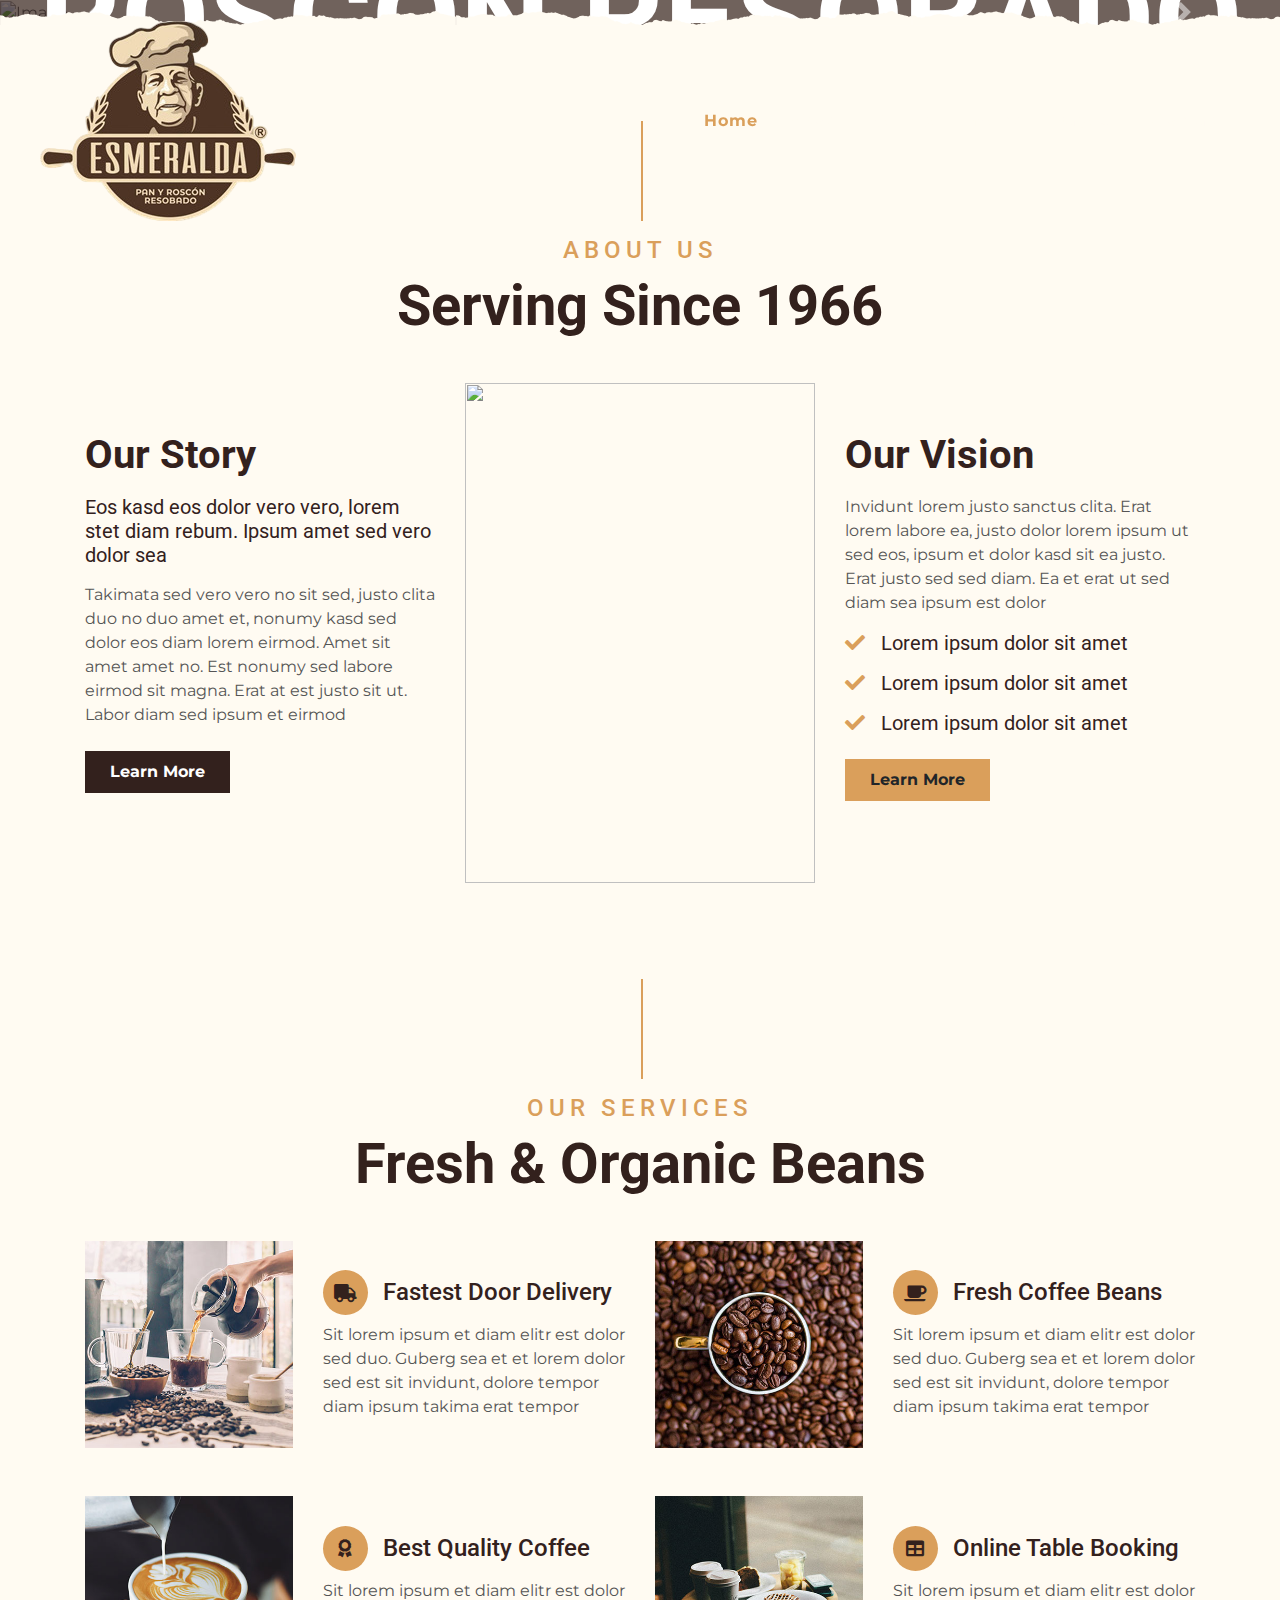
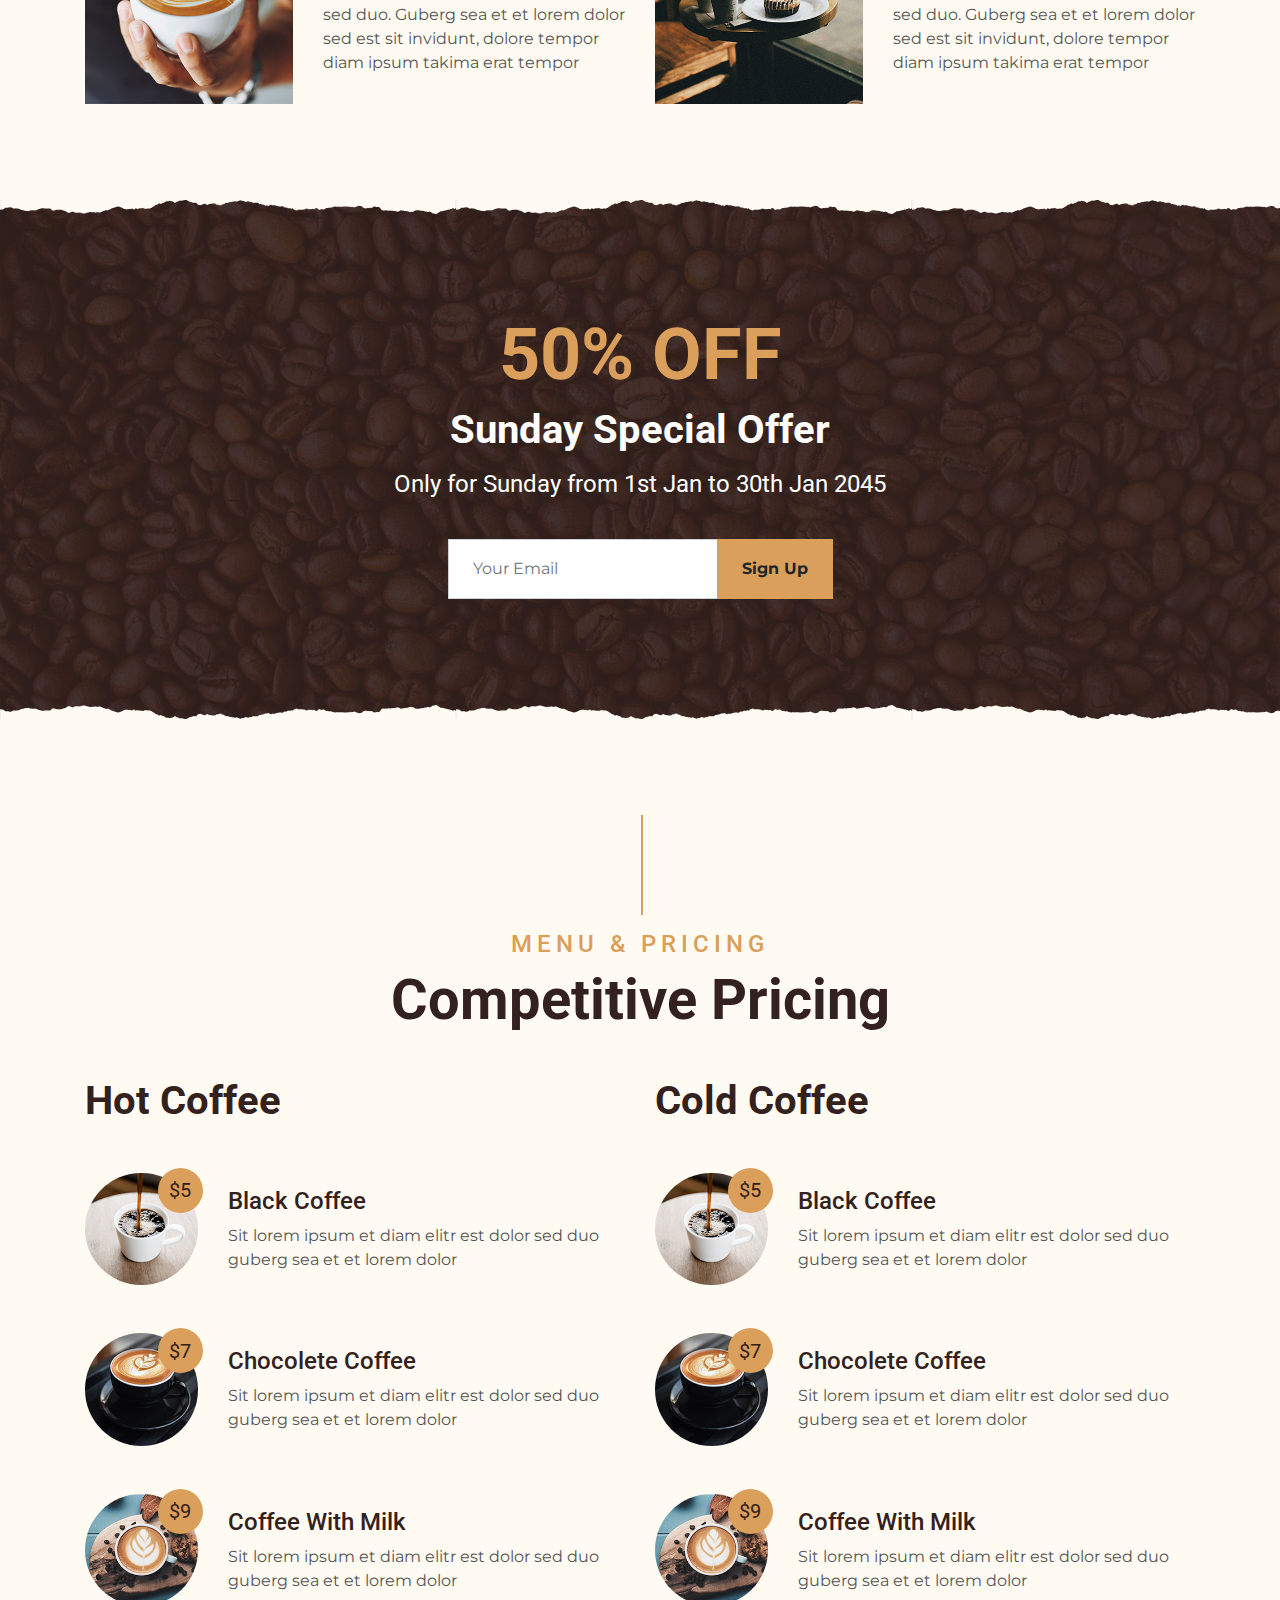
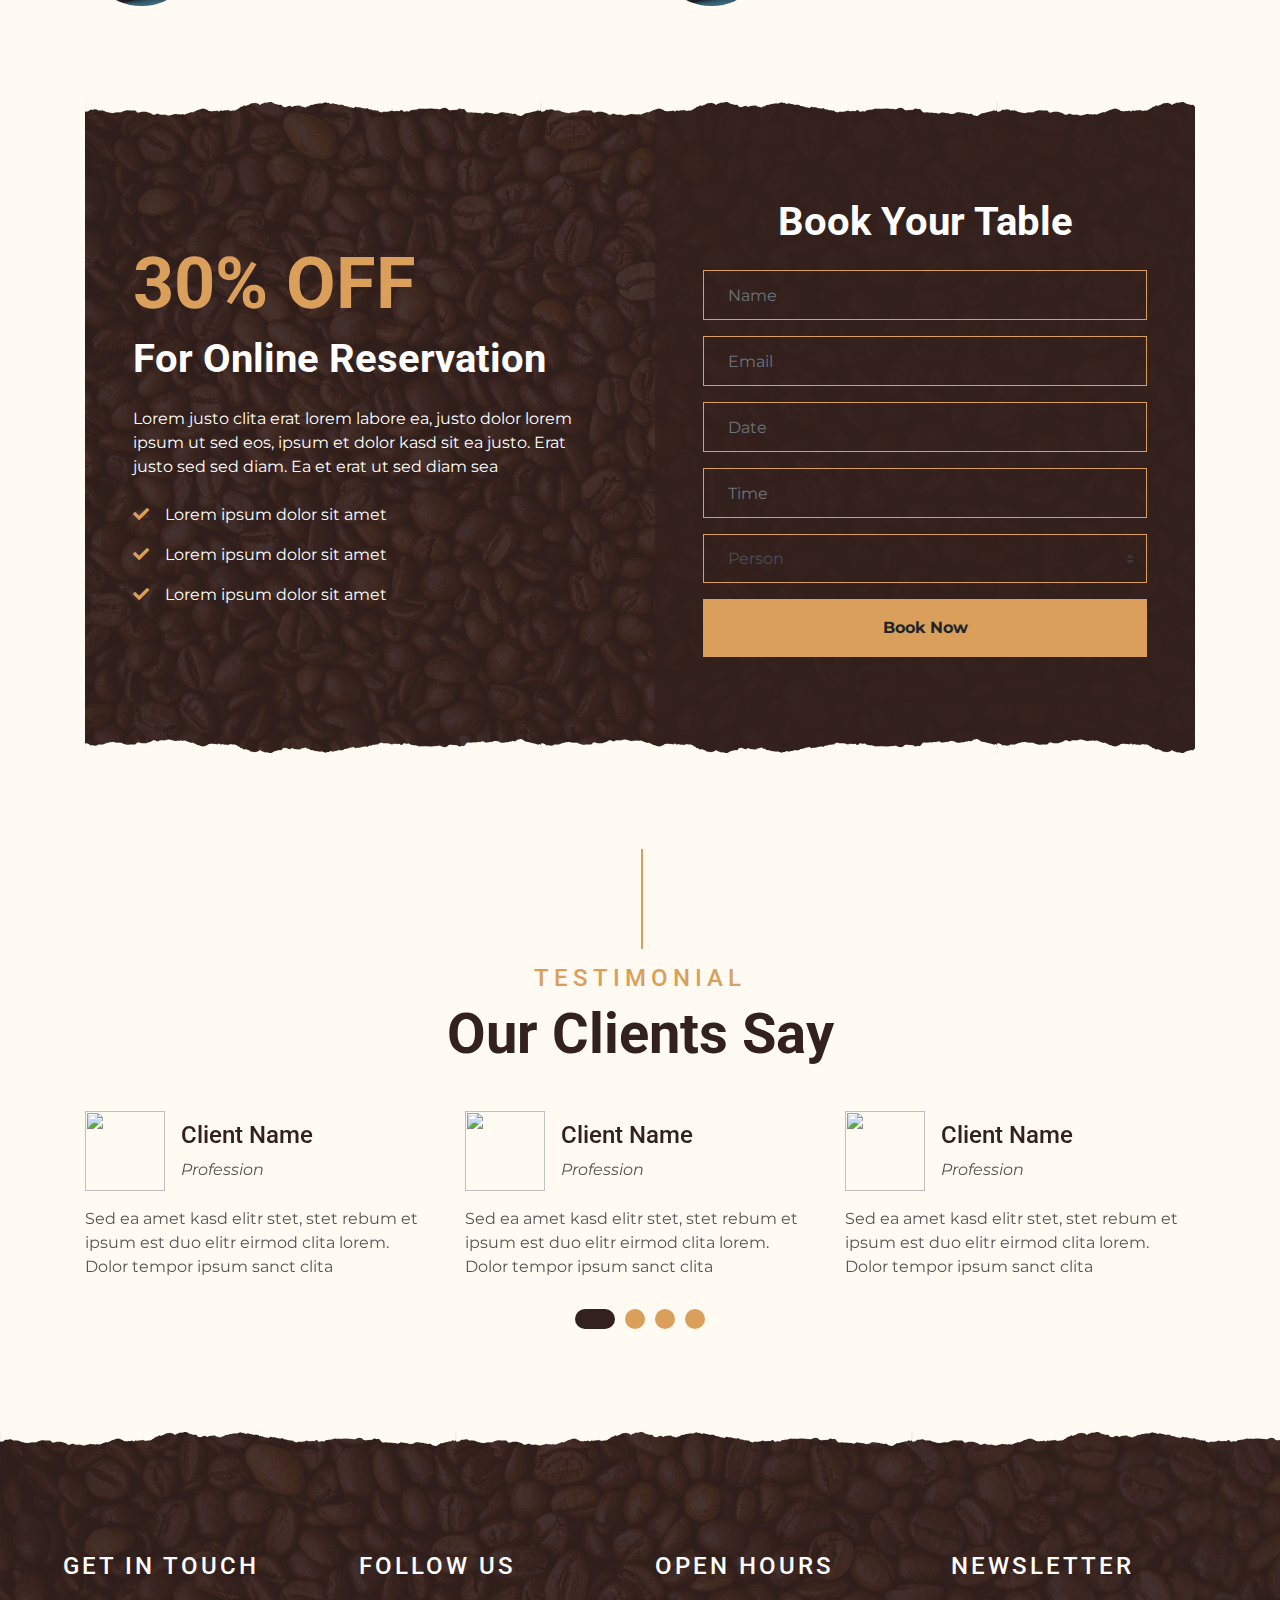
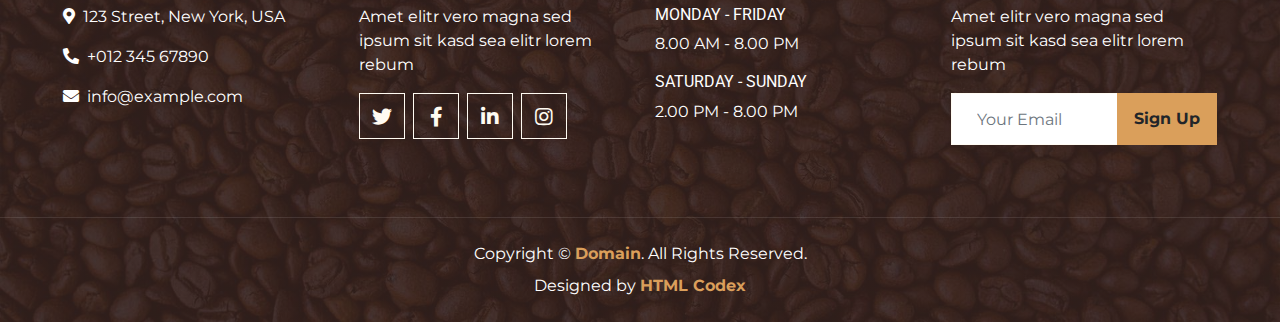
==== index.html @ 0c97dbdf "1" ====
<!DOCTYPE html>
<html lang="en">

<head>
    <meta charset="utf-8">
    <title>INVERSIONES LA ESMERALDA 1966 SAS</title>
    <meta content="width=device-width, initial-scale=1.0" name="viewport">
    <meta content="Free Website Template" name="keywords">
    <meta content="Free Website Template" name="description">

    <!-- Favicon -->
    <link href="img/favicon.ico" rel="icon">

    <!-- Google Font -->
    <link rel="preconnect" href="https://fonts.gstatic.com">
    <link href="https://fonts.googleapis.com/css2?family=Montserrat:wght@200;400&family=Roboto:wght@400;500;700&display=swap" rel="stylesheet"> 

    <!-- Font Awesome -->
    <link href="https://cdnjs.cloudflare.com/ajax/libs/font-awesome/5.10.0/css/all.min.css" rel="stylesheet">

    <!-- Libraries Stylesheet -->
    <link href="lib/owlcarousel/assets/owl.carousel.min.css" rel="stylesheet">
    <link href="lib/tempusdominus/css/tempusdominus-bootstrap-4.min.css" rel="stylesheet" />

    <!-- Customized Bootstrap Stylesheet -->
    <link href="css/style.min.css" rel="stylesheet">
</head>

<body>
    <!-- Navbar Start -->
    <div class="container-fluid p-0 nav-bar">
        <nav class="navbar navbar-expand-lg bg-none navbar-dark py-3">
            <a href="index.html" class="navbar-brand px-lg-4 m-0">
                <img src="img/logo pana.png" alt="">
            </a>
            <button type="button" class="navbar-toggler" data-toggle="collapse" data-target="#navbarCollapse">
                <span class="navbar-toggler-icon"></span>
            </button>
            <div class="collapse navbar-collapse justify-content-between" id="navbarCollapse">
                <div class="navbar-nav ml-auto p-4">
                    <a href="index.html" class="nav-item nav-link active">Home</a>
                    <a href="about.html" class="nav-item nav-link">About</a>
                    <a href="service.html" class="nav-item nav-link">Service</a>
                    <a href="menu.html" class="nav-item nav-link">Menu</a>
                    <div class="nav-item dropdown">
                        <a href="#" class="nav-link dropdown-toggle" data-toggle="dropdown">Pages</a>
                        <div class="dropdown-menu text-capitalize">
                            <a href="reservation.html" class="dropdown-item">Reservation</a>
                            <a href="testimonial.html" class="dropdown-item">Testimonial</a>
                        </div>
                    </div>
                    <a href="contact.html" class="nav-item nav-link">Contact</a>
                </div>
            </div>
        </nav>
    </div>
    <!-- Navbar End -->

    <!-- Carousel Start -->
    <div class="container-fluid p-0 mb-5">
        <div id="blog-carousel" class="carousel slide overlay-bottom" data-ride="carousel">
            <div class="carousel-inner">
                <div class="carousel-item active">
                    <img class="w-100" src="img/roscon.jpg" alt="Image">
                    <div class="carousel-caption d-flex flex-column align-items-center justify-content-center">
                        <h2 class="text-primary font-weight-medium m-0">We Have Been Serving</h2>
                        <h1 class="display-1 text-white m-0">ROSCON RESOBADO</h1>
                        <h2 class="text-white m-0">* SINCE 1966 *</h2>
                    </div>
                </div>
                <div class="carousel-item">
                    <img class="w-100" src="img/pan_resovado.jpg" alt="Image">
                    <div class="carousel-caption d-flex flex-column align-items-center justify-content-center">
                        <h2 class="text-primary font-weight-medium m-0">We Have Been Serving</h2>
                        <h1 class="display-1 text-white m-0">PAN RESOBADO</h1>
                        <h2 class="text-white m-0">* SINCE 1966 *</h2>
                    </div>
                </div>
            </div>
            <a class="carousel-control-prev" href="#blog-carousel" data-slide="prev">
                <span class="carousel-control-prev-icon"></span>
            </a>
            <a class="carousel-control-next" href="#blog-carousel" data-slide="next">
                <span class="carousel-control-next-icon"></span>
            </a>
        </div>
    </div>
    <!-- Carousel End -->


    <!-- About Start -->
    <div class="container-fluid py-5">
        <div class="container">
            <div class="section-title">
                <h4 class="text-primary text-uppercase" style="letter-spacing: 5px;">About Us</h4>
                <h1 class="display-4">Serving Since 1966</h1>
            </div>
            <div class="row">
                <div class="col-lg-4 py-0 py-lg-5">
                    <h1 class="mb-3">Our Story</h1>
                    <h5 class="mb-3">Eos kasd eos dolor vero vero, lorem stet diam rebum. Ipsum amet sed vero dolor sea</h5>
                    <p>Takimata sed vero vero no sit sed, justo clita duo no duo amet et, nonumy kasd sed dolor eos diam lorem eirmod. Amet sit amet amet no. Est nonumy sed labore eirmod sit magna. Erat at est justo sit ut. Labor diam sed ipsum et eirmod</p>
                    <a href="" class="btn btn-secondary font-weight-bold py-2 px-4 mt-2">Learn More</a>
                </div>
                <div class="col-lg-4 py-5 py-lg-0" style="min-height: 500px;">
                    <div class="position-relative h-100">
                        <img class="position-absolute w-100 h-100" src="img/cafe esmeralda.jpg" style="object-fit: cover;">
                    </div>
                </div>
                <div class="col-lg-4 py-0 py-lg-5">
                    <h1 class="mb-3">Our Vision</h1>
                    <p>Invidunt lorem justo sanctus clita. Erat lorem labore ea, justo dolor lorem ipsum ut sed eos, ipsum et dolor kasd sit ea justo. Erat justo sed sed diam. Ea et erat ut sed diam sea ipsum est dolor</p>
                    <h5 class="mb-3"><i class="fa fa-check text-primary mr-3"></i>Lorem ipsum dolor sit amet</h5>
                    <h5 class="mb-3"><i class="fa fa-check text-primary mr-3"></i>Lorem ipsum dolor sit amet</h5>
                    <h5 class="mb-3"><i class="fa fa-check text-primary mr-3"></i>Lorem ipsum dolor sit amet</h5>
                    <a href="" class="btn btn-primary font-weight-bold py-2 px-4 mt-2">Learn More</a>
                </div>
            </div>
        </div>
    </div>
    <!-- About End -->


    <!-- Service Start -->
    <div class="container-fluid pt-5">
        <div class="container">
            <div class="section-title">
                <h4 class="text-primary text-uppercase" style="letter-spacing: 5px;">Our Services</h4>
                <h1 class="display-4">Fresh & Organic Beans</h1>
            </div>
            <div class="row">
                <div class="col-lg-6 mb-5">
                    <div class="row align-items-center">
                        <div class="col-sm-5">
                            <img class="img-fluid mb-3 mb-sm-0" src="img/service-1.jpg" alt="">
                        </div>
                        <div class="col-sm-7">
                            <h4><i class="fa fa-truck service-icon"></i>Fastest Door Delivery</h4>
                            <p class="m-0">Sit lorem ipsum et diam elitr est dolor sed duo. Guberg sea et et lorem dolor sed est sit
                                invidunt, dolore tempor diam ipsum takima erat tempor</p>
                        </div>
                    </div>
                </div>
                <div class="col-lg-6 mb-5">
                    <div class="row align-items-center">
                        <div class="col-sm-5">
                            <img class="img-fluid mb-3 mb-sm-0" src="img/service-2.jpg" alt="">
                        </div>
                        <div class="col-sm-7">
                            <h4><i class="fa fa-coffee service-icon"></i>Fresh Coffee Beans</h4>
                            <p class="m-0">Sit lorem ipsum et diam elitr est dolor sed duo. Guberg sea et et lorem dolor sed est sit
                                invidunt, dolore tempor diam ipsum takima erat tempor</p>
                        </div>
                    </div>
                </div>
                <div class="col-lg-6 mb-5">
                    <div class="row align-items-center">
                        <div class="col-sm-5">
                            <img class="img-fluid mb-3 mb-sm-0" src="img/service-3.jpg" alt="">
                        </div>
                        <div class="col-sm-7">
                            <h4><i class="fa fa-award service-icon"></i>Best Quality Coffee</h4>
                            <p class="m-0">Sit lorem ipsum et diam elitr est dolor sed duo. Guberg sea et et lorem dolor sed est sit
                                invidunt, dolore tempor diam ipsum takima erat tempor</p>
                        </div>
                    </div>
                </div>
                <div class="col-lg-6 mb-5">
                    <div class="row align-items-center">
                        <div class="col-sm-5">
                            <img class="img-fluid mb-3 mb-sm-0" src="img/service-4.jpg" alt="">
                        </div>
                        <div class="col-sm-7">
                            <h4><i class="fa fa-table service-icon"></i>Online Table Booking</h4>
                            <p class="m-0">Sit lorem ipsum et diam elitr est dolor sed duo. Guberg sea et et lorem dolor sed est sit
                                invidunt, dolore tempor diam ipsum takima erat tempor</p>
                        </div>
                    </div>
                </div>
            </div>
        </div>
    </div>
    <!-- Service End -->


    <!-- Offer Start -->
    <div class="offer container-fluid my-5 py-5 text-center position-relative overlay-top overlay-bottom">
        <div class="container py-5">
            <h1 class="display-3 text-primary mt-3">50% OFF</h1>
            <h1 class="text-white mb-3">Sunday Special Offer</h1>
            <h4 class="text-white font-weight-normal mb-4 pb-3">Only for Sunday from 1st Jan to 30th Jan 2045</h4>
            <form class="form-inline justify-content-center mb-4">
                <div class="input-group">
                    <input type="text" class="form-control p-4" placeholder="Your Email" style="height: 60px;">
                    <div class="input-group-append">
                        <button class="btn btn-primary font-weight-bold px-4" type="submit">Sign Up</button>
                    </div>
                </div>
            </form>
        </div>
    </div>
    <!-- Offer End -->


    <!-- Menu Start -->
    <div class="container-fluid pt-5">
        <div class="container">
            <div class="section-title">
                <h4 class="text-primary text-uppercase" style="letter-spacing: 5px;">Menu & Pricing</h4>
                <h1 class="display-4">Competitive Pricing</h1>
            </div>
            <div class="row">
                <div class="col-lg-6">
                    <h1 class="mb-5">Hot Coffee</h1>
                    <div class="row align-items-center mb-5">
                        <div class="col-4 col-sm-3">
                            <img class="w-100 rounded-circle mb-3 mb-sm-0" src="img/menu-1.jpg" alt="">
                            <h5 class="menu-price">$5</h5>
                        </div>
                        <div class="col-8 col-sm-9">
                            <h4>Black Coffee</h4>
                            <p class="m-0">Sit lorem ipsum et diam elitr est dolor sed duo guberg sea et et lorem dolor</p>
                        </div>
                    </div>
                    <div class="row align-items-center mb-5">
                        <div class="col-4 col-sm-3">
                            <img class="w-100 rounded-circle mb-3 mb-sm-0" src="img/menu-2.jpg" alt="">
                            <h5 class="menu-price">$7</h5>
                        </div>
                        <div class="col-8 col-sm-9">
                            <h4>Chocolete Coffee</h4>
                            <p class="m-0">Sit lorem ipsum et diam elitr est dolor sed duo guberg sea et et lorem dolor</p>
                        </div>
                    </div>
                    <div class="row align-items-center mb-5">
                        <div class="col-4 col-sm-3">
                            <img class="w-100 rounded-circle mb-3 mb-sm-0" src="img/menu-3.jpg" alt="">
                            <h5 class="menu-price">$9</h5>
                        </div>
                        <div class="col-8 col-sm-9">
                            <h4>Coffee With Milk</h4>
                            <p class="m-0">Sit lorem ipsum et diam elitr est dolor sed duo guberg sea et et lorem dolor</p>
                        </div>
                    </div>
                </div>
                <div class="col-lg-6">
                    <h1 class="mb-5">Cold Coffee</h1>
                    <div class="row align-items-center mb-5">
                        <div class="col-4 col-sm-3">
                            <img class="w-100 rounded-circle mb-3 mb-sm-0" src="img/menu-1.jpg" alt="">
                            <h5 class="menu-price">$5</h5>
                        </div>
                        <div class="col-8 col-sm-9">
                            <h4>Black Coffee</h4>
                            <p class="m-0">Sit lorem ipsum et diam elitr est dolor sed duo guberg sea et et lorem dolor</p>
                        </div>
                    </div>
                    <div class="row align-items-center mb-5">
                        <div class="col-4 col-sm-3">
                            <img class="w-100 rounded-circle mb-3 mb-sm-0" src="img/menu-2.jpg" alt="">
                            <h5 class="menu-price">$7</h5>
                        </div>
                        <div class="col-8 col-sm-9">
                            <h4>Chocolete Coffee</h4>
                            <p class="m-0">Sit lorem ipsum et diam elitr est dolor sed duo guberg sea et et lorem dolor</p>
                        </div>
                    </div>
                    <div class="row align-items-center mb-5">
                        <div class="col-4 col-sm-3">
                            <img class="w-100 rounded-circle mb-3 mb-sm-0" src="img/menu-3.jpg" alt="">
                            <h5 class="menu-price">$9</h5>
                        </div>
                        <div class="col-8 col-sm-9">
                            <h4>Coffee With Milk</h4>
                            <p class="m-0">Sit lorem ipsum et diam elitr est dolor sed duo guberg sea et et lorem dolor</p>
                        </div>
                    </div>
                </div>
            </div>
        </div>
    </div>
    <!-- Menu End -->


    <!-- Reservation Start -->
    <div class="container-fluid my-5">
        <div class="container">
            <div class="reservation position-relative overlay-top overlay-bottom">
                <div class="row align-items-center">
                    <div class="col-lg-6 my-5 my-lg-0">
                        <div class="p-5">
                            <div class="mb-4">
                                <h1 class="display-3 text-primary">30% OFF</h1>
                                <h1 class="text-white">For Online Reservation</h1>
                            </div>
                            <p class="text-white">Lorem justo clita erat lorem labore ea, justo dolor lorem ipsum ut sed eos,
                                ipsum et dolor kasd sit ea justo. Erat justo sed sed diam. Ea et erat ut sed diam sea</p>
                            <ul class="list-inline text-white m-0">
                                <li class="py-2"><i class="fa fa-check text-primary mr-3"></i>Lorem ipsum dolor sit amet</li>
                                <li class="py-2"><i class="fa fa-check text-primary mr-3"></i>Lorem ipsum dolor sit amet</li>
                                <li class="py-2"><i class="fa fa-check text-primary mr-3"></i>Lorem ipsum dolor sit amet</li>
                            </ul>
                        </div>
                    </div>
                    <div class="col-lg-6">
                        <div class="text-center p-5" style="background: rgba(51, 33, 29, .8);">
                            <h1 class="text-white mb-4 mt-5">Book Your Table</h1>
                            <form class="mb-5">
                                <div class="form-group">
                                    <input type="text" class="form-control bg-transparent border-primary p-4" placeholder="Name"
                                        required="required" />
                                </div>
                                <div class="form-group">
                                    <input type="email" class="form-control bg-transparent border-primary p-4" placeholder="Email"
                                        required="required" />
                                </div>
                                <div class="form-group">
                                    <div class="date" id="date" data-target-input="nearest">
                                        <input type="text" class="form-control bg-transparent border-primary p-4 datetimepicker-input" placeholder="Date" data-target="#date" data-toggle="datetimepicker"/>
                                    </div>
                                </div>
                                <div class="form-group">
                                    <div class="time" id="time" data-target-input="nearest">
                                        <input type="text" class="form-control bg-transparent border-primary p-4 datetimepicker-input" placeholder="Time" data-target="#time" data-toggle="datetimepicker"/>
                                    </div>
                                </div>
                                <div class="form-group">
                                    <select class="custom-select bg-transparent border-primary px-4" style="height: 49px;">
                                        <option selected>Person</option>
                                        <option value="1">Person 1</option>
                                        <option value="2">Person 2</option>
                                        <option value="3">Person 3</option>
                                        <option value="3">Person 4</option>
                                    </select>
                                </div>
                                
                                <div>
                                    <button class="btn btn-primary btn-block font-weight-bold py-3" type="submit">Book Now</button>
                                </div>
                            </form>
                        </div>
                    </div>
                </div>
            </div>
        </div>
    </div>
    <!-- Reservation End -->


    <!-- Testimonial Start -->
    <div class="container-fluid py-5">
        <div class="container">
            <div class="section-title">
                <h4 class="text-primary text-uppercase" style="letter-spacing: 5px;">Testimonial</h4>
                <h1 class="display-4">Our Clients Say</h1>
            </div>
            <div class="owl-carousel testimonial-carousel">
                <div class="testimonial-item">
                    <div class="d-flex align-items-center mb-3">
                        <img class="img-fluid" src="img/testimonial-1.jpg" alt="">
                        <div class="ml-3">
                            <h4>Client Name</h4>
                            <i>Profession</i>
                        </div>
                    </div>
                    <p class="m-0">Sed ea amet kasd elitr stet, stet rebum et ipsum est duo elitr eirmod clita lorem. Dolor tempor ipsum sanct clita</p>
                </div>
                <div class="testimonial-item">
                    <div class="d-flex align-items-center mb-3">
                        <img class="img-fluid" src="img/testimonial-2.jpg" alt="">
                        <div class="ml-3">
                            <h4>Client Name</h4>
                            <i>Profession</i>
                        </div>
                    </div>
                    <p class="m-0">Sed ea amet kasd elitr stet, stet rebum et ipsum est duo elitr eirmod clita lorem. Dolor tempor ipsum sanct clita</p>
                </div>
                <div class="testimonial-item">
                    <div class="d-flex align-items-center mb-3">
                        <img class="img-fluid" src="img/testimonial-3.jpg" alt="">
                        <div class="ml-3">
                            <h4>Client Name</h4>
                            <i>Profession</i>
                        </div>
                    </div>
                    <p class="m-0">Sed ea amet kasd elitr stet, stet rebum et ipsum est duo elitr eirmod clita lorem. Dolor tempor ipsum sanct clita</p>
                </div>
                <div class="testimonial-item">
                    <div class="d-flex align-items-center mb-3">
                        <img class="img-fluid" src="img/testimonial-4.jpg" alt="">
                        <div class="ml-3">
                            <h4>Client Name</h4>
                            <i>Profession</i>
                        </div>
                    </div>
                    <p class="m-0">Sed ea amet kasd elitr stet, stet rebum et ipsum est duo elitr eirmod clita lorem. Dolor tempor ipsum sanct clita</p>
                </div>
            </div>
        </div>
    </div>
    <!-- Testimonial End -->


    <!-- Footer Start -->
    <div class="container-fluid footer text-white mt-5 pt-5 px-0 position-relative overlay-top">
        <div class="row mx-0 pt-5 px-sm-3 px-lg-5 mt-4">
            <div class="col-lg-3 col-md-6 mb-5">
                <h4 class="text-white text-uppercase mb-4" style="letter-spacing: 3px;">Get In Touch</h4>
                <p><i class="fa fa-map-marker-alt mr-2"></i>123 Street, New York, USA</p>
                <p><i class="fa fa-phone-alt mr-2"></i>+012 345 67890</p>
                <p class="m-0"><i class="fa fa-envelope mr-2"></i>info@example.com</p>
            </div>
            <div class="col-lg-3 col-md-6 mb-5">
                <h4 class="text-white text-uppercase mb-4" style="letter-spacing: 3px;">Follow Us</h4>
                <p>Amet elitr vero magna sed ipsum sit kasd sea elitr lorem rebum</p>
                <div class="d-flex justify-content-start">
                    <a class="btn btn-lg btn-outline-light btn-lg-square mr-2" href="#"><i class="fab fa-twitter"></i></a>
                    <a class="btn btn-lg btn-outline-light btn-lg-square mr-2" href="https://www.facebook.com/panaderiaesmeraldacom?mibextid=ZbWKwL" target="_blank"><i class="fab fa-facebook-f"></i></a>
                    <a class="btn btn-lg btn-outline-light btn-lg-square mr-2" href="#"><i class="fab fa-linkedin-in"></i></a>
                    <a class="btn btn-lg btn-outline-light btn-lg-square" href="https://www.instagram.com/panaderiaesmeraldacom?igsh=MTAxN2h5Mjl3dHEzbg==" target="_blank"><i class="fab fa-instagram"></i></a>
                </div>
            </div>
            <div class="col-lg-3 col-md-6 mb-5">
                <h4 class="text-white text-uppercase mb-4" style="letter-spacing: 3px;">Open Hours</h4>
                <div>
                    <h6 class="text-white text-uppercase">Monday - Friday</h6>
                    <p>8.00 AM - 8.00 PM</p>
                    <h6 class="text-white text-uppercase">Saturday - Sunday</h6>
                    <p>2.00 PM - 8.00 PM</p>
                </div>
            </div>
            <div class="col-lg-3 col-md-6 mb-5">
                <h4 class="text-white text-uppercase mb-4" style="letter-spacing: 3px;">Newsletter</h4>
                <p>Amet elitr vero magna sed ipsum sit kasd sea elitr lorem rebum</p>
                <div class="w-100">
                    <div class="input-group">
                        <input type="text" class="form-control border-light" style="padding: 25px;" placeholder="Your Email">
                        <div class="input-group-append">
                            <button class="btn btn-primary font-weight-bold px-3">Sign Up</button>
                        </div>
                    </div>
                </div>
            </div>
        </div>
        <div class="container-fluid text-center text-white border-top mt-4 py-4 px-sm-3 px-md-5" style="border-color: rgba(256, 256, 256, .1) !important;">
            <p class="mb-2 text-white">Copyright &copy; <a class="font-weight-bold" href="#">Domain</a>. All Rights Reserved.</a></p>
            <p class="m-0 text-white">Designed by <a class="font-weight-bold" href="https://htmlcodex.com">HTML Codex</a></p>
        </div>
    </div>
    <!-- Footer End -->


    <!-- Back to Top -->
    <a href="#" class="btn btn-lg btn-primary btn-lg-square back-to-top"><i class="fa fa-angle-double-up"></i></a>


    <!-- JavaScript Libraries -->
    <script src="https://code.jquery.com/jquery-3.4.1.min.js"></script>
    <script src="https://stackpath.bootstrapcdn.com/bootstrap/4.4.1/js/bootstrap.bundle.min.js"></script>
    <script src="lib/easing/easing.min.js"></script>
    <script src="lib/waypoints/waypoints.min.js"></script>
    <script src="lib/owlcarousel/owl.carousel.min.js"></script>
    <script src="lib/tempusdominus/js/moment.min.js"></script>
    <script src="lib/tempusdominus/js/moment-timezone.min.js"></script>
    <script src="lib/tempusdominus/js/tempusdominus-bootstrap-4.min.js"></script>

    <!-- Contact Javascript File -->
    <script src="mail/jqBootstrapValidation.min.js"></script>
    <script src="mail/contact.js"></script>

    <!-- Template Javascript -->
    <script src="js/main.js"></script>
</body>

</html>
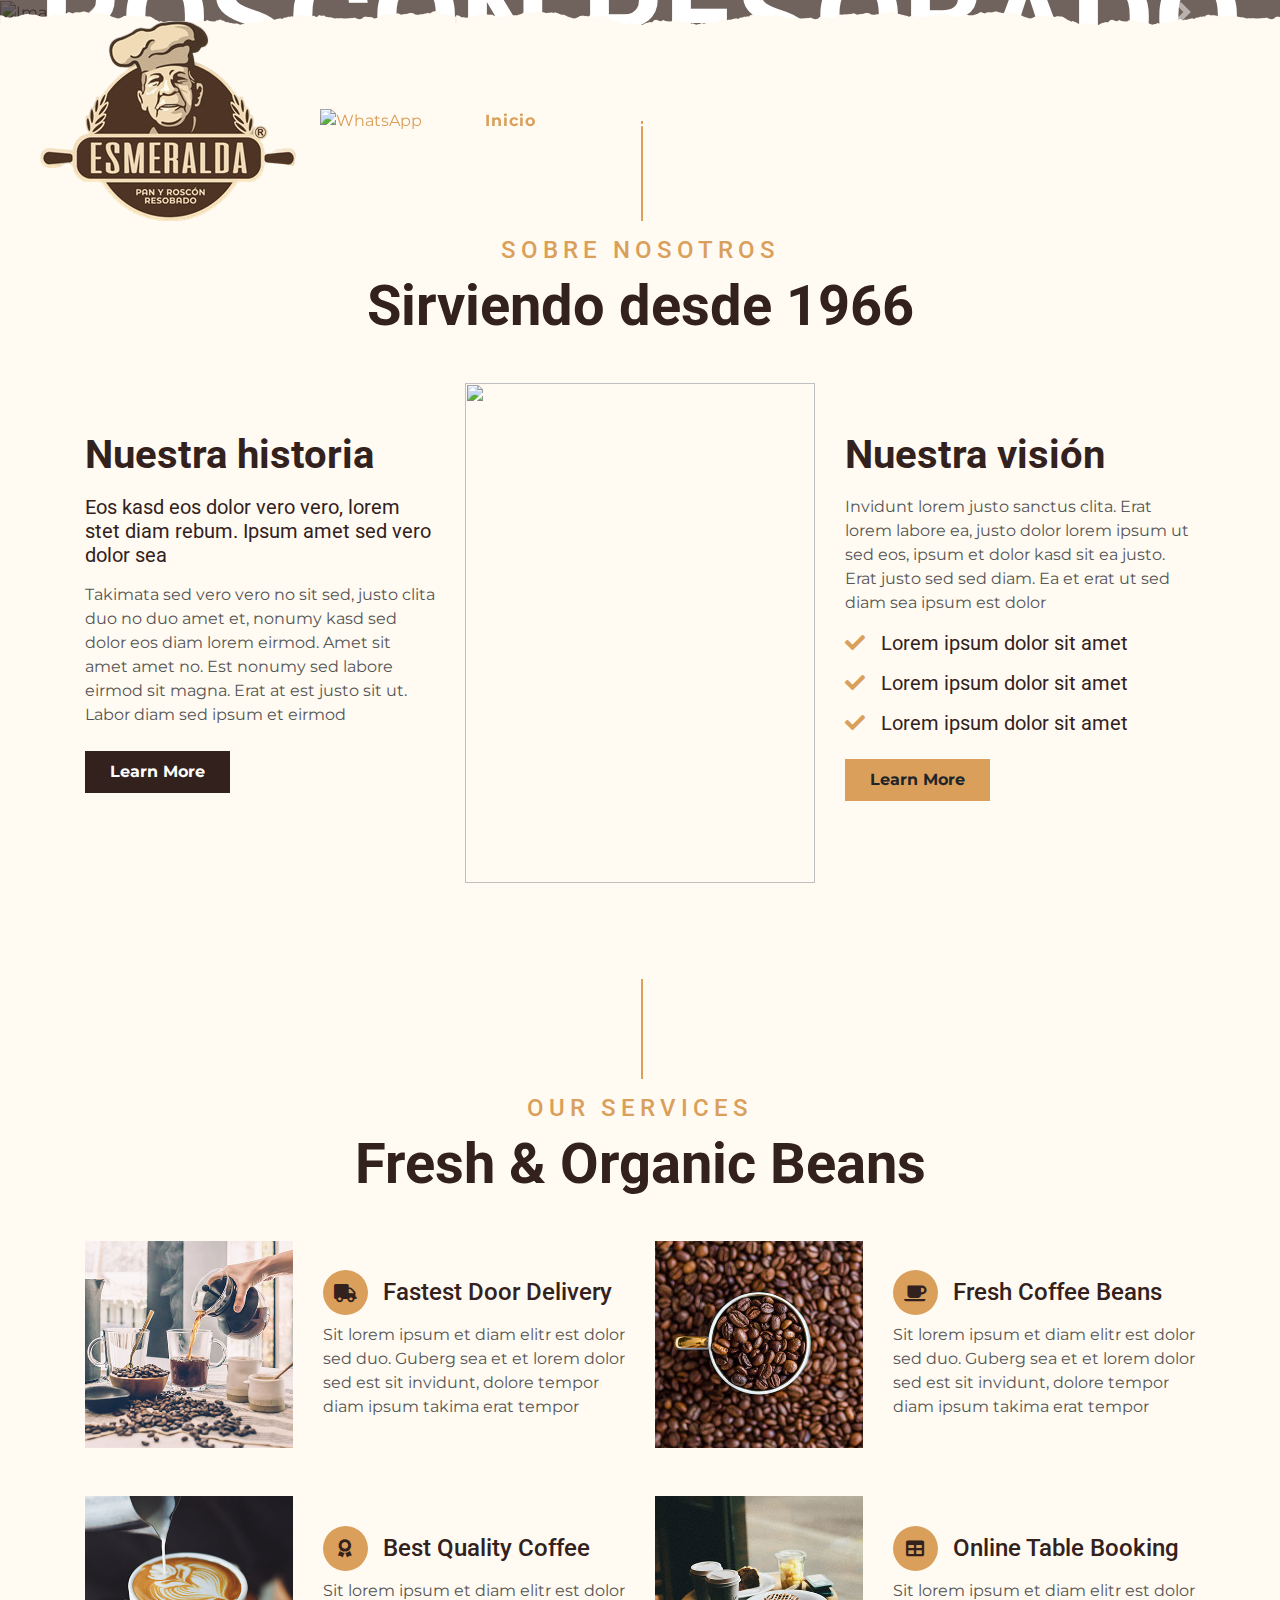
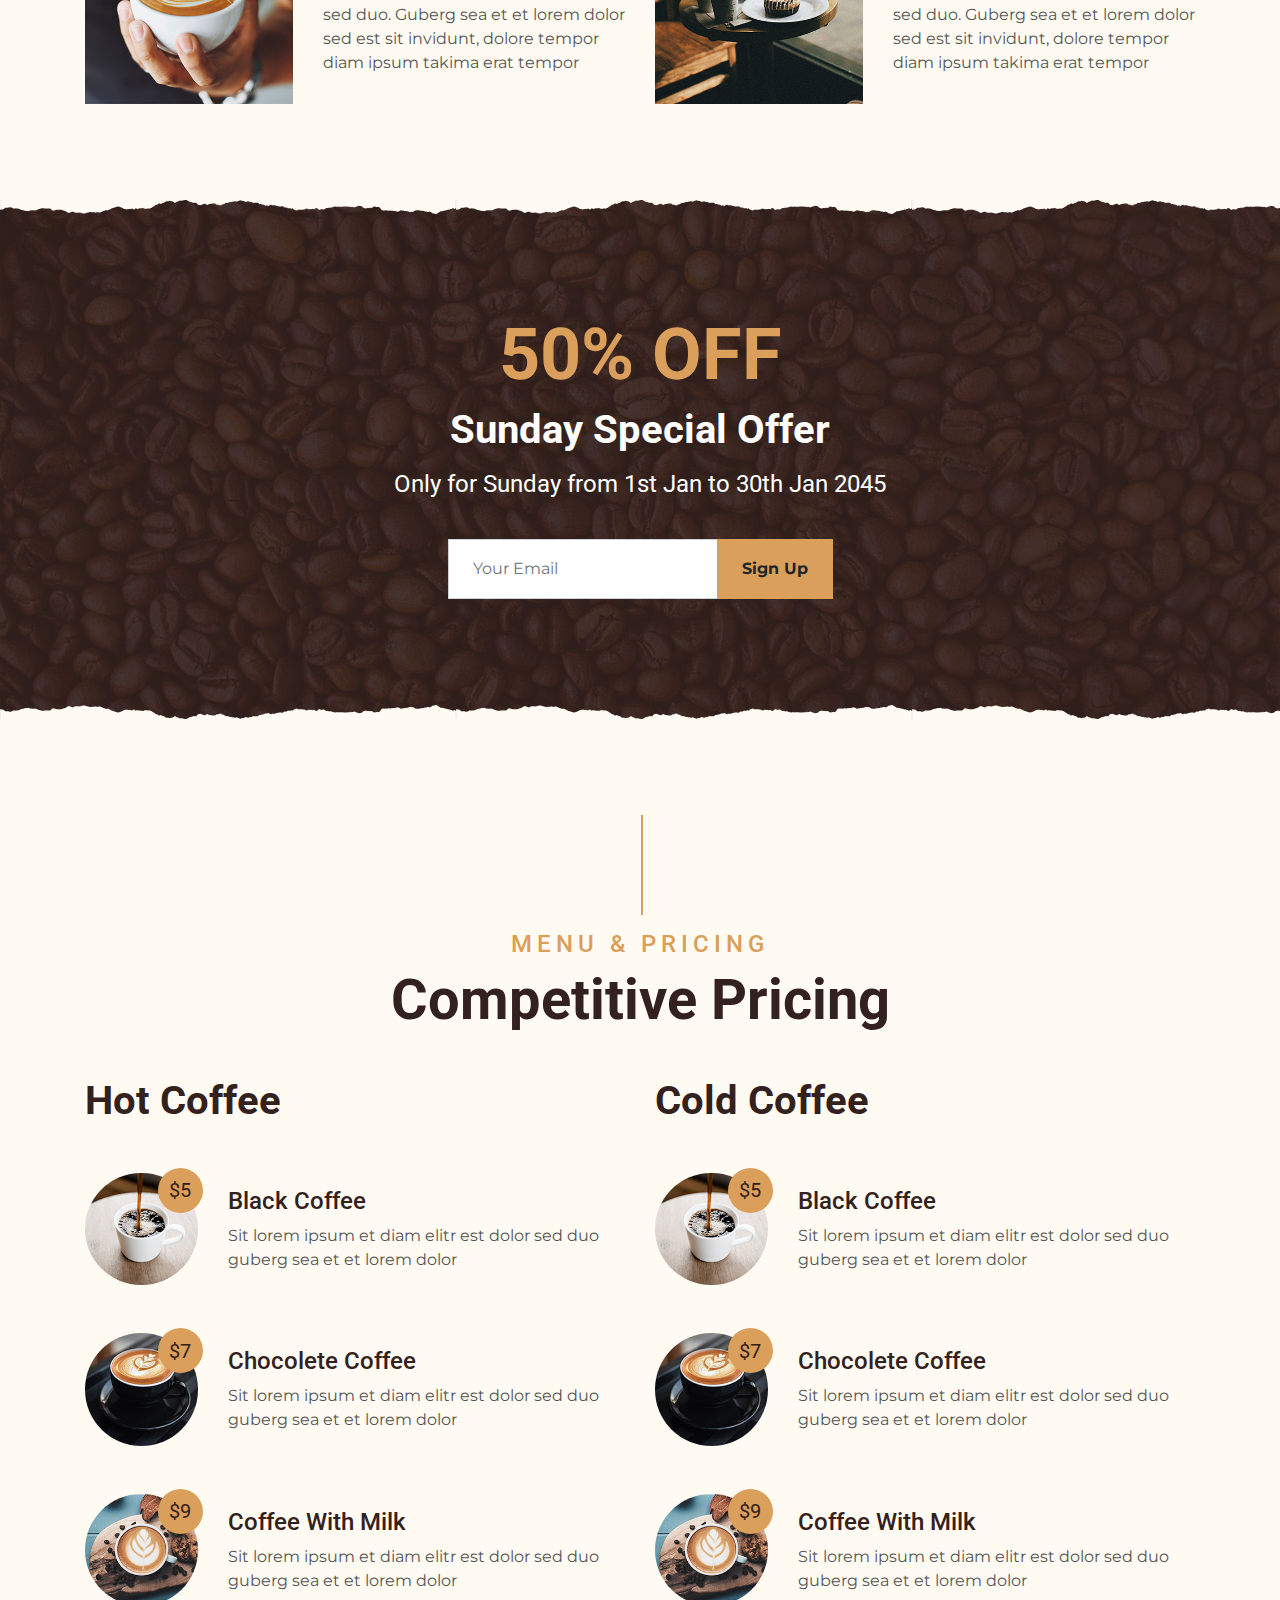
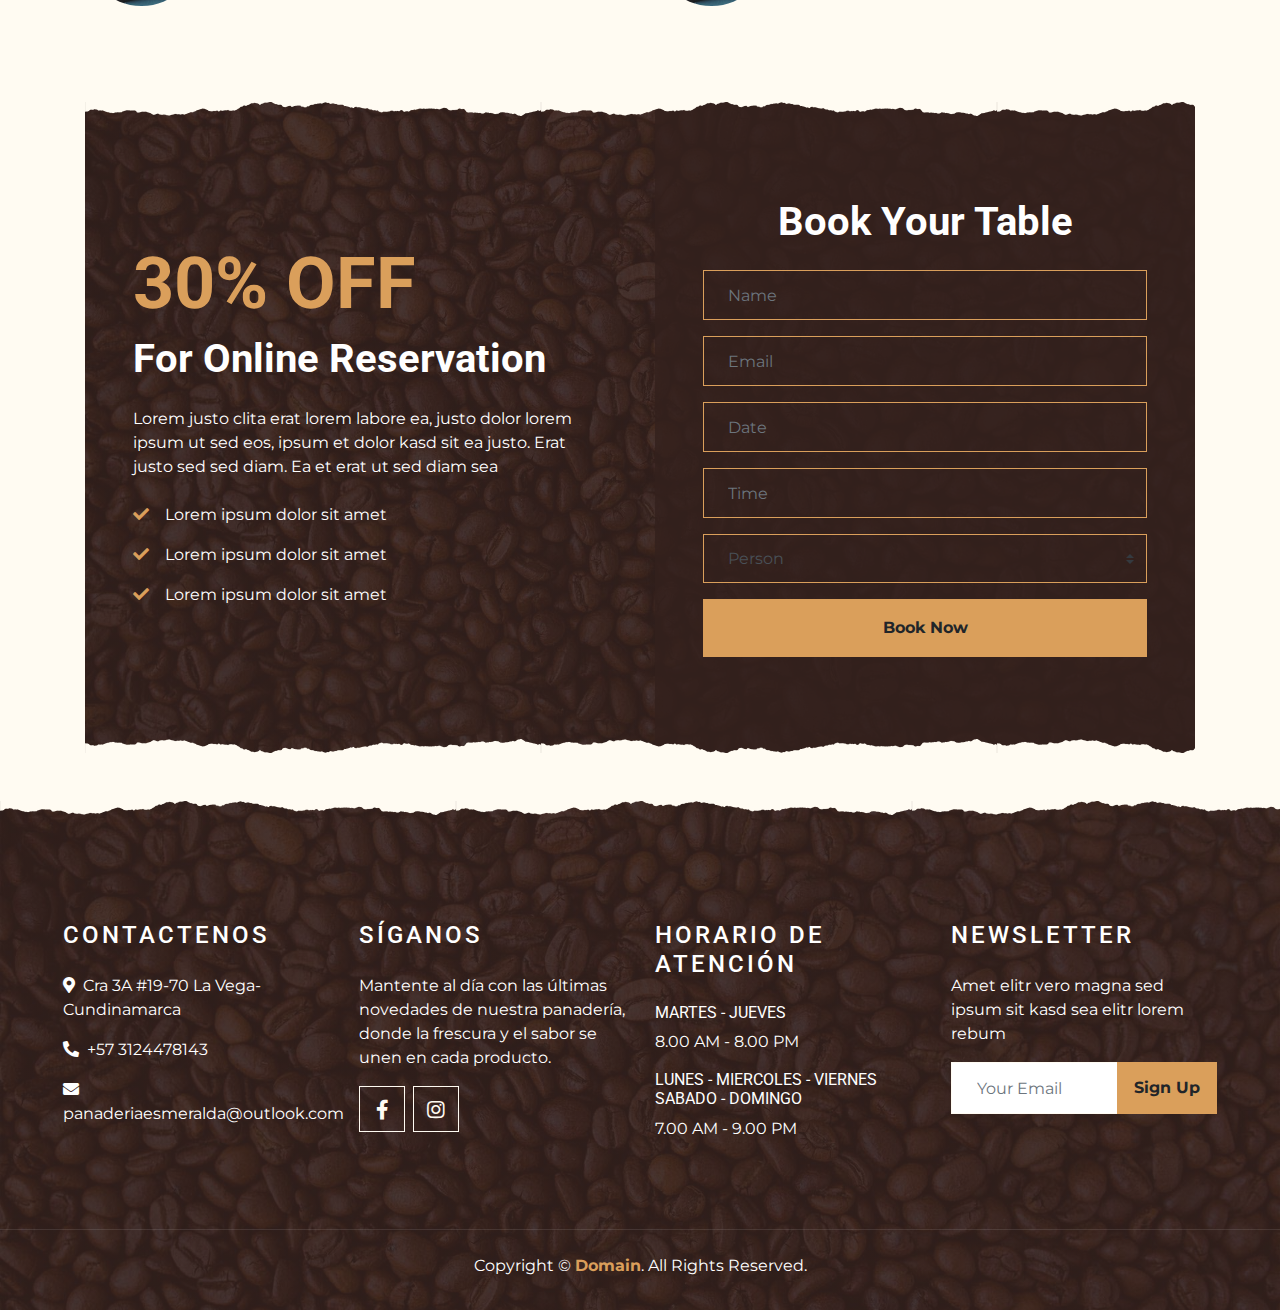
==== commit aebb7b77: "2" ====
--- a/index.html
+++ b/index.html
@@ -25,31 +25,36 @@
     <!-- Customized Bootstrap Stylesheet -->
     <link href="css/style.min.css" rel="stylesheet">
 </head>
-
 <body>
     <!-- Navbar Start -->
     <div class="container-fluid p-0 nav-bar">
         <nav class="navbar navbar-expand-lg bg-none navbar-dark py-3">
             <a href="index.html" class="navbar-brand px-lg-4 m-0">
-                <img src="img/logo pana.png" alt="">
-            </a>
+                <img src="img/logo pana.png" alt="" class="img-fluid small-logo" style="max-width: 100%; height: auto;">
+            </a> 
+                    <!-- Enlaces a WhatsApp-->
+                    <a href="https://wa.me/573219021661?text=Hola,%20quiero%20hacer%20un%20pedido%20o%20obtener%20más%20información%20sobre%20su%20panadería%20y%20pastelería%20🥖🍰." class="whatsapp-link" target="_blank">
+                        <img src="img/whatsapp2.png" alt="WhatsApp">
+                    </a>                    
+
             <button type="button" class="navbar-toggler" data-toggle="collapse" data-target="#navbarCollapse">
                 <span class="navbar-toggler-icon"></span>
             </button>
             <div class="collapse navbar-collapse justify-content-between" id="navbarCollapse">
                 <div class="navbar-nav ml-auto p-4">
-                    <a href="index.html" class="nav-item nav-link active">Home</a>
-                    <a href="about.html" class="nav-item nav-link">About</a>
-                    <a href="service.html" class="nav-item nav-link">Service</a>
+                    <a href="index.html" class="nav-item nav-link active">Inicio</a>
+                    <a href="about.html" class="nav-item nav-link">Sobre nosotros</a>
+                    <a href="service.html" class="nav-item nav-link">Servicios</a>
+                    <a href="tienda.html" class="nav-item nav-link">Tienda</a>
                     <a href="menu.html" class="nav-item nav-link">Menu</a>
                     <div class="nav-item dropdown">
-                        <a href="#" class="nav-link dropdown-toggle" data-toggle="dropdown">Pages</a>
+                        <a href="#" class="nav-link dropdown-toggle" data-toggle="dropdown">Páginas</a>
                         <div class="dropdown-menu text-capitalize">
                             <a href="reservation.html" class="dropdown-item">Reservation</a>
                             <a href="testimonial.html" class="dropdown-item">Testimonial</a>
                         </div>
                     </div>
-                    <a href="contact.html" class="nav-item nav-link">Contact</a>
+                    <a href="contact.html" class="nav-item nav-link">Contacto</a>
                 </div>
             </div>
         </nav>
@@ -63,17 +68,17 @@
                 <div class="carousel-item active">
                     <img class="w-100" src="img/roscon.jpg" alt="Image">
                     <div class="carousel-caption d-flex flex-column align-items-center justify-content-center">
-                        <h2 class="text-primary font-weight-medium m-0">We Have Been Serving</h2>
+                        <h2 class="text-primary font-weight-medium m-0">Horneando el origonal </h2>
                         <h1 class="display-1 text-white m-0">ROSCON RESOBADO</h1>
-                        <h2 class="text-white m-0">* SINCE 1966 *</h2>
+                        <h2 class="text-white m-0">* DESDE 1966 *</h2>
                     </div>
                 </div>
                 <div class="carousel-item">
                     <img class="w-100" src="img/pan_resovado.jpg" alt="Image">
                     <div class="carousel-caption d-flex flex-column align-items-center justify-content-center">
-                        <h2 class="text-primary font-weight-medium m-0">We Have Been Serving</h2>
+                        <h2 class="text-primary font-weight-medium m-0">Y Delicioso</h2>
                         <h1 class="display-1 text-white m-0">PAN RESOBADO</h1>
-                        <h2 class="text-white m-0">* SINCE 1966 *</h2>
+                        <h2 class="text-white m-0">* DESDE 1966 *</h2>
                     </div>
                 </div>
             </div>
@@ -92,23 +97,23 @@
     <div class="container-fluid py-5">
         <div class="container">
             <div class="section-title">
-                <h4 class="text-primary text-uppercase" style="letter-spacing: 5px;">About Us</h4>
-                <h1 class="display-4">Serving Since 1966</h1>
+                <h4 class="text-primary text-uppercase" style="letter-spacing: 5px;">Sobre nosotros</h4>
+                <h1 class="display-4">Sirviendo desde 1966</h1>
             </div>
             <div class="row">
                 <div class="col-lg-4 py-0 py-lg-5">
-                    <h1 class="mb-3">Our Story</h1>
+                    <h1 class="mb-3">Nuestra historia</h1>
                     <h5 class="mb-3">Eos kasd eos dolor vero vero, lorem stet diam rebum. Ipsum amet sed vero dolor sea</h5>
                     <p>Takimata sed vero vero no sit sed, justo clita duo no duo amet et, nonumy kasd sed dolor eos diam lorem eirmod. Amet sit amet amet no. Est nonumy sed labore eirmod sit magna. Erat at est justo sit ut. Labor diam sed ipsum et eirmod</p>
                     <a href="" class="btn btn-secondary font-weight-bold py-2 px-4 mt-2">Learn More</a>
                 </div>
                 <div class="col-lg-4 py-5 py-lg-0" style="min-height: 500px;">
                     <div class="position-relative h-100">
-                        <img class="position-absolute w-100 h-100" src="img/cafe esmeralda.jpg" style="object-fit: cover;">
+                        <img class="position-absolute w-100 h-100" src="img/DSC_7709-1.jpg" style="object-fit: cover;">
                     </div>
                 </div>
                 <div class="col-lg-4 py-0 py-lg-5">
-                    <h1 class="mb-3">Our Vision</h1>
+                    <h1 class="mb-3">Nuestra visión</h1>
                     <p>Invidunt lorem justo sanctus clita. Erat lorem labore ea, justo dolor lorem ipsum ut sed eos, ipsum et dolor kasd sit ea justo. Erat justo sed sed diam. Ea et erat ut sed diam sea ipsum est dolor</p>
                     <h5 class="mb-3"><i class="fa fa-check text-primary mr-3"></i>Lorem ipsum dolor sit amet</h5>
                     <h5 class="mb-3"><i class="fa fa-check text-primary mr-3"></i>Lorem ipsum dolor sit amet</h5>
@@ -346,87 +351,31 @@
     </div>
     <!-- Reservation End -->
 
-
-    <!-- Testimonial Start -->
-    <div class="container-fluid py-5">
-        <div class="container">
-            <div class="section-title">
-                <h4 class="text-primary text-uppercase" style="letter-spacing: 5px;">Testimonial</h4>
-                <h1 class="display-4">Our Clients Say</h1>
-            </div>
-            <div class="owl-carousel testimonial-carousel">
-                <div class="testimonial-item">
-                    <div class="d-flex align-items-center mb-3">
-                        <img class="img-fluid" src="img/testimonial-1.jpg" alt="">
-                        <div class="ml-3">
-                            <h4>Client Name</h4>
-                            <i>Profession</i>
-                        </div>
-                    </div>
-                    <p class="m-0">Sed ea amet kasd elitr stet, stet rebum et ipsum est duo elitr eirmod clita lorem. Dolor tempor ipsum sanct clita</p>
-                </div>
-                <div class="testimonial-item">
-                    <div class="d-flex align-items-center mb-3">
-                        <img class="img-fluid" src="img/testimonial-2.jpg" alt="">
-                        <div class="ml-3">
-                            <h4>Client Name</h4>
-                            <i>Profession</i>
-                        </div>
-                    </div>
-                    <p class="m-0">Sed ea amet kasd elitr stet, stet rebum et ipsum est duo elitr eirmod clita lorem. Dolor tempor ipsum sanct clita</p>
-                </div>
-                <div class="testimonial-item">
-                    <div class="d-flex align-items-center mb-3">
-                        <img class="img-fluid" src="img/testimonial-3.jpg" alt="">
-                        <div class="ml-3">
-                            <h4>Client Name</h4>
-                            <i>Profession</i>
-                        </div>
-                    </div>
-                    <p class="m-0">Sed ea amet kasd elitr stet, stet rebum et ipsum est duo elitr eirmod clita lorem. Dolor tempor ipsum sanct clita</p>
-                </div>
-                <div class="testimonial-item">
-                    <div class="d-flex align-items-center mb-3">
-                        <img class="img-fluid" src="img/testimonial-4.jpg" alt="">
-                        <div class="ml-3">
-                            <h4>Client Name</h4>
-                            <i>Profession</i>
-                        </div>
-                    </div>
-                    <p class="m-0">Sed ea amet kasd elitr stet, stet rebum et ipsum est duo elitr eirmod clita lorem. Dolor tempor ipsum sanct clita</p>
-                </div>
-            </div>
-        </div>
-    </div>
-    <!-- Testimonial End -->
-
-
+    
     <!-- Footer Start -->
     <div class="container-fluid footer text-white mt-5 pt-5 px-0 position-relative overlay-top">
         <div class="row mx-0 pt-5 px-sm-3 px-lg-5 mt-4">
             <div class="col-lg-3 col-md-6 mb-5">
-                <h4 class="text-white text-uppercase mb-4" style="letter-spacing: 3px;">Get In Touch</h4>
-                <p><i class="fa fa-map-marker-alt mr-2"></i>123 Street, New York, USA</p>
-                <p><i class="fa fa-phone-alt mr-2"></i>+012 345 67890</p>
-                <p class="m-0"><i class="fa fa-envelope mr-2"></i>info@example.com</p>
+                <h4 class="text-white text-uppercase mb-4" style="letter-spacing: 3px;">CONTACTENOS</h4>
+                <p><i class="fa fa-map-marker-alt mr-2"></i>Cra 3A #19-70 La Vega-Cundinamarca</p>
+                <p><i class="fa fa-phone-alt mr-2"></i>+57 3124478143</p>
+                <p class="m-0"><i class="fa fa-envelope mr-2"></i>panaderiaesmeralda@outlook.com</p>
             </div>
             <div class="col-lg-3 col-md-6 mb-5">
-                <h4 class="text-white text-uppercase mb-4" style="letter-spacing: 3px;">Follow Us</h4>
-                <p>Amet elitr vero magna sed ipsum sit kasd sea elitr lorem rebum</p>
+                <h4 class="text-white text-uppercase mb-4" style="letter-spacing: 3px;">Síganos</h4>
+                <p>Mantente al día con las últimas novedades de nuestra panadería, donde la frescura y el sabor se unen en cada producto. </p>
                 <div class="d-flex justify-content-start">
-                    <a class="btn btn-lg btn-outline-light btn-lg-square mr-2" href="#"><i class="fab fa-twitter"></i></a>
                     <a class="btn btn-lg btn-outline-light btn-lg-square mr-2" href="https://www.facebook.com/panaderiaesmeraldacom?mibextid=ZbWKwL" target="_blank"><i class="fab fa-facebook-f"></i></a>
-                    <a class="btn btn-lg btn-outline-light btn-lg-square mr-2" href="#"><i class="fab fa-linkedin-in"></i></a>
                     <a class="btn btn-lg btn-outline-light btn-lg-square" href="https://www.instagram.com/panaderiaesmeraldacom?igsh=MTAxN2h5Mjl3dHEzbg==" target="_blank"><i class="fab fa-instagram"></i></a>
                 </div>
             </div>
             <div class="col-lg-3 col-md-6 mb-5">
-                <h4 class="text-white text-uppercase mb-4" style="letter-spacing: 3px;">Open Hours</h4>
+                <h4 class="text-white text-uppercase mb-4" style="letter-spacing: 3px;">Horario de atención</h4>
                 <div>
-                    <h6 class="text-white text-uppercase">Monday - Friday</h6>
+                    <h6 class="text-white text-uppercase">Martes - Jueves</h6>
                     <p>8.00 AM - 8.00 PM</p>
-                    <h6 class="text-white text-uppercase">Saturday - Sunday</h6>
-                    <p>2.00 PM - 8.00 PM</p>
+                    <h6 class="text-white text-uppercase">Lunes - miercoles - viernes <br> sabado - domingo</h6>
+                    <p>7.00 AM - 9.00 PM</p>
                 </div>
             </div>
             <div class="col-lg-3 col-md-6 mb-5">
@@ -443,8 +392,8 @@
             </div>
         </div>
         <div class="container-fluid text-center text-white border-top mt-4 py-4 px-sm-3 px-md-5" style="border-color: rgba(256, 256, 256, .1) !important;">
-            <p class="mb-2 text-white">Copyright &copy; <a class="font-weight-bold" href="#">Domain</a>. All Rights Reserved.</a></p>
-            <p class="m-0 text-white">Designed by <a class="font-weight-bold" href="https://htmlcodex.com">HTML Codex</a></p>
+            <p class="mb-2 text-white">Copyright &copy; <a class="font-weight-bold" href="#">Domain</a>. All Rights Reserved.</p>
+            <p class="footer-credit" style="display: none;">Diseñado por <a class="font-weight-bold" href="https://htmlcodex.com">HTML Codex</a></p>
         </div>
     </div>
     <!-- Footer End -->
@@ -471,5 +420,4 @@
     <!-- Template Javascript -->
     <script src="js/main.js"></script>
 </body>
-
 </html>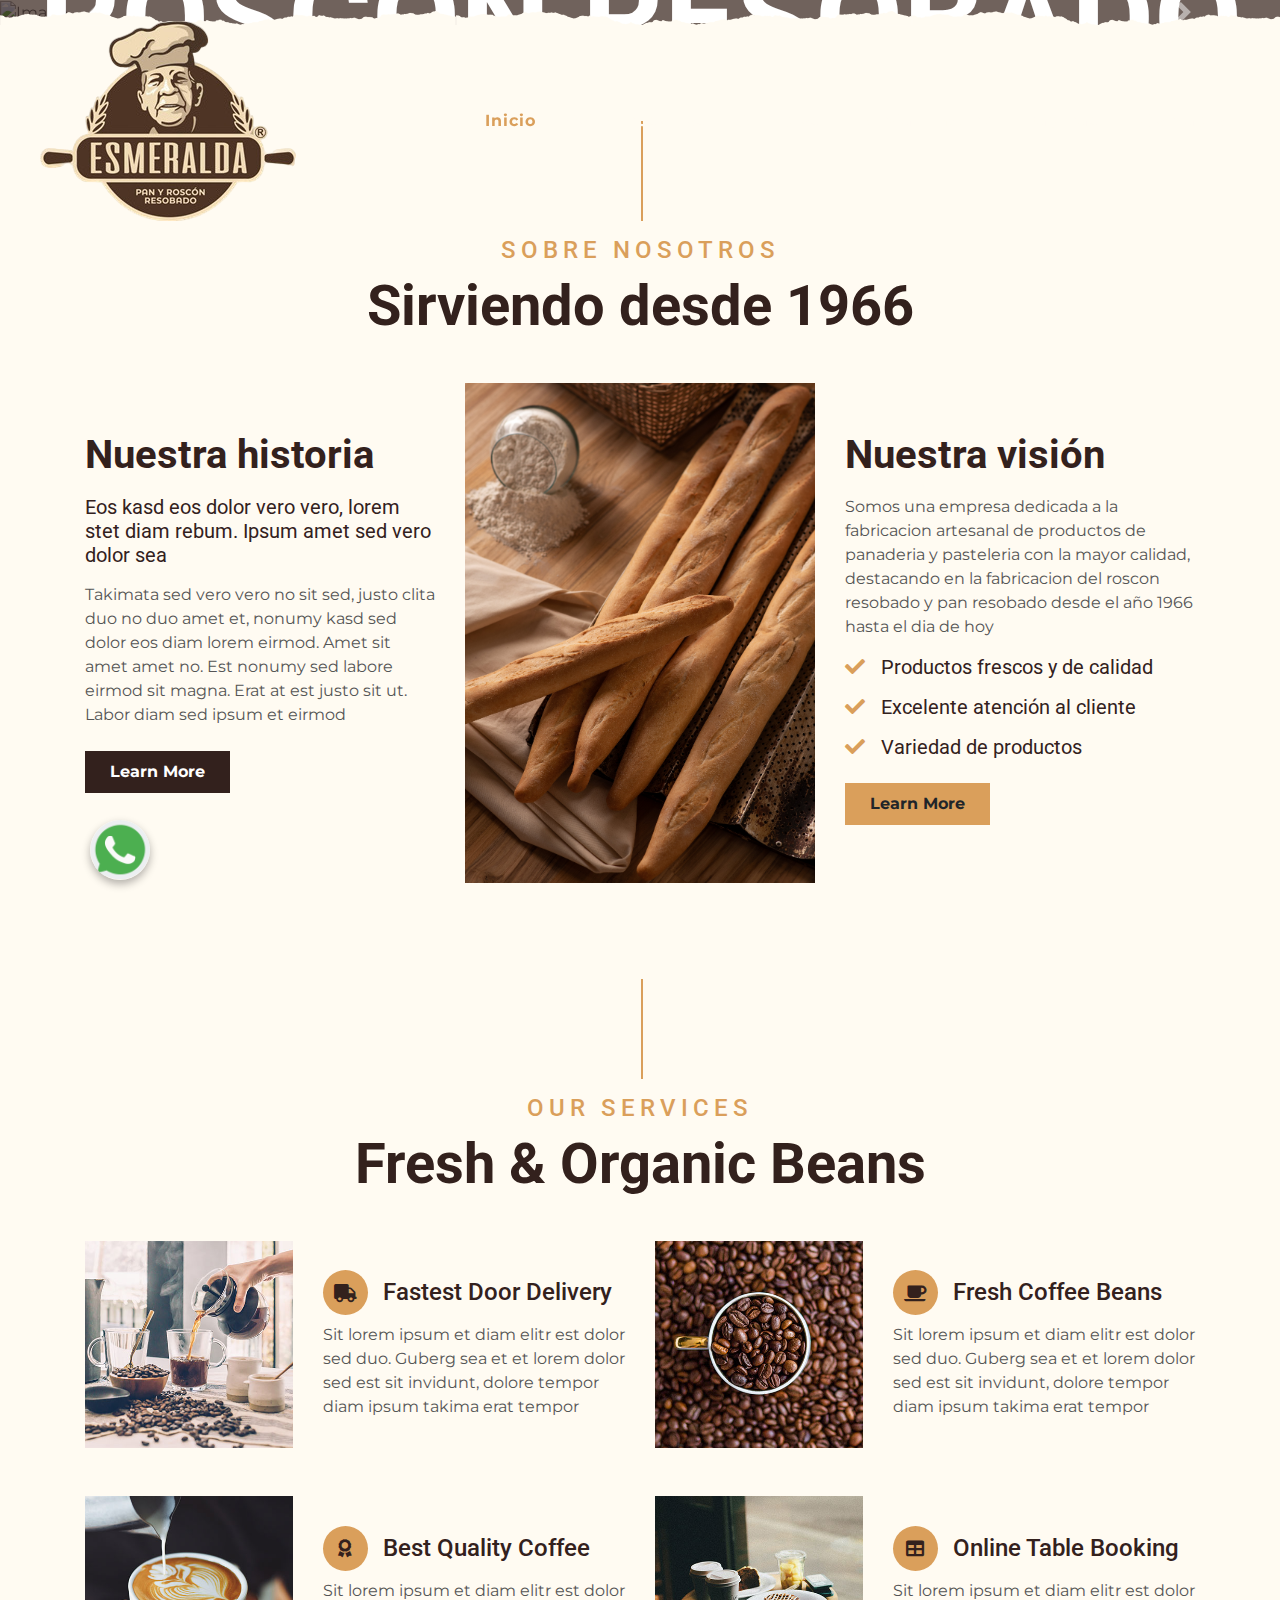
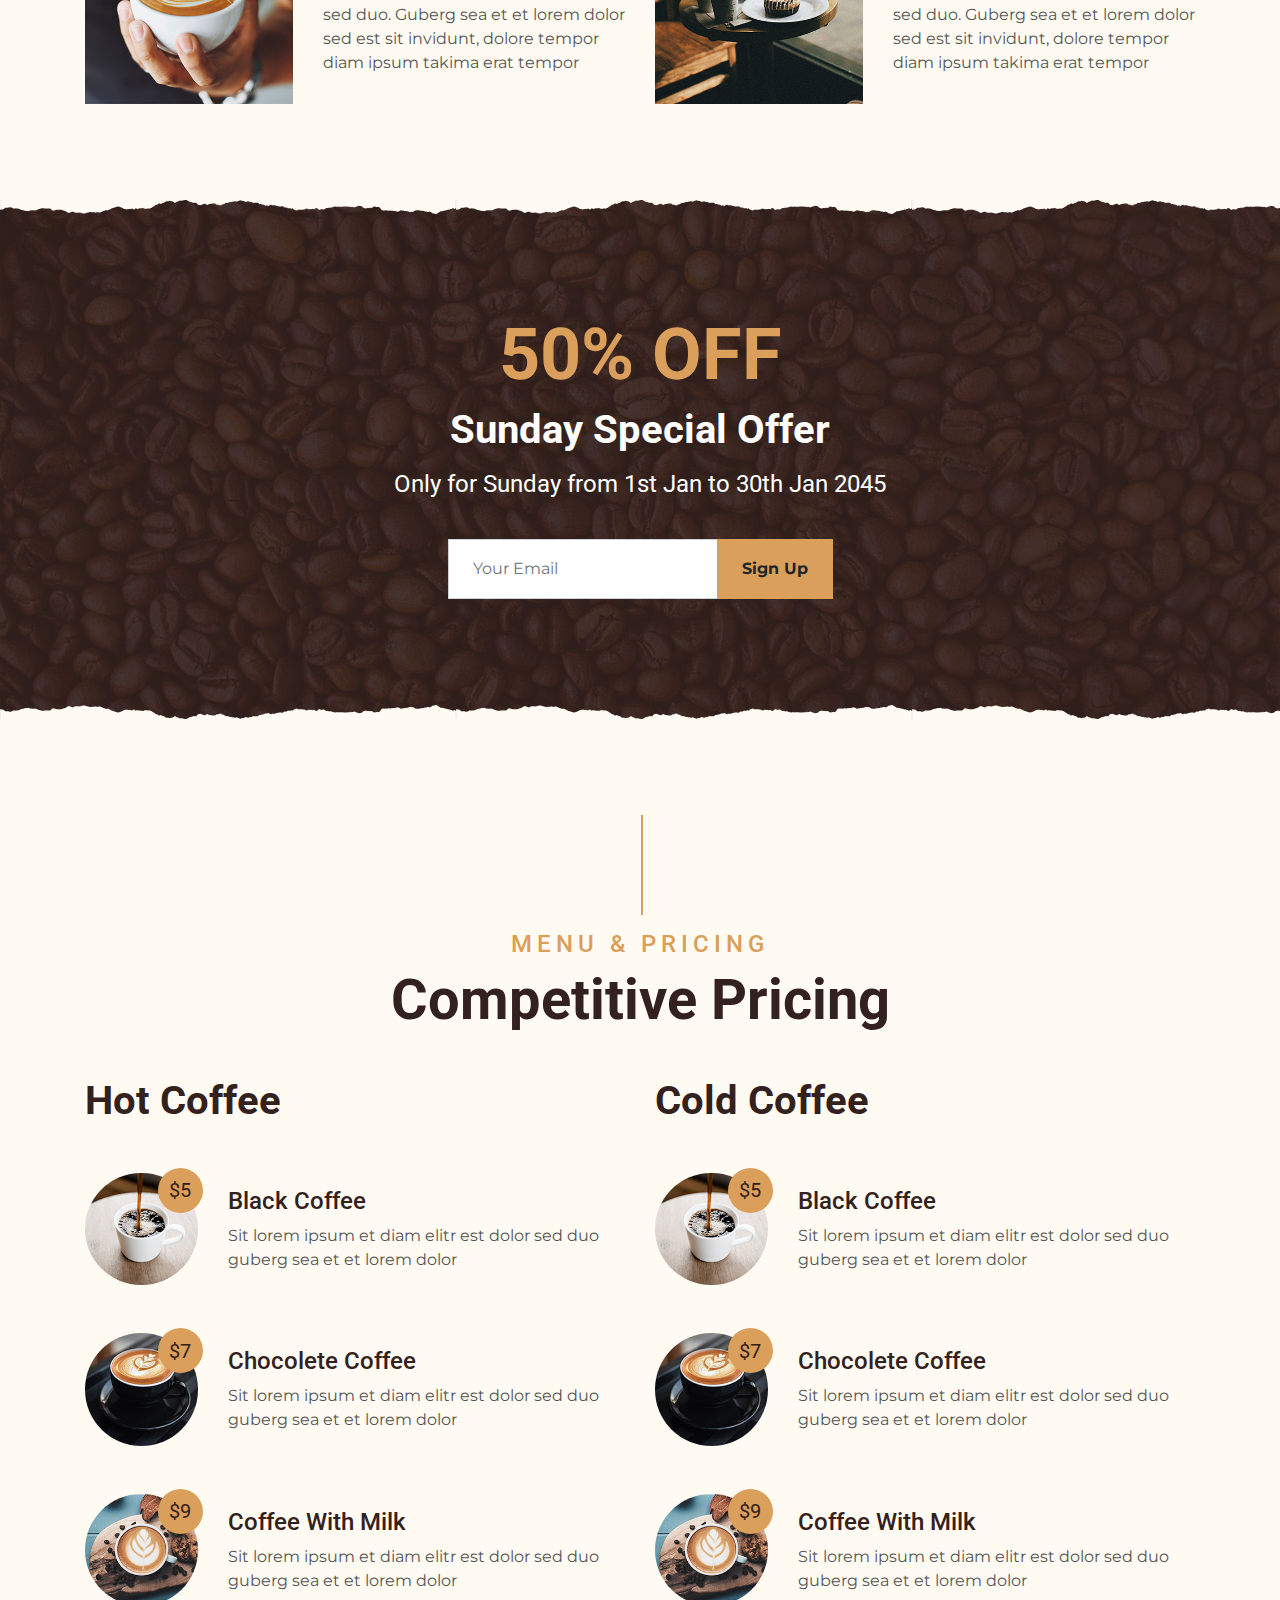
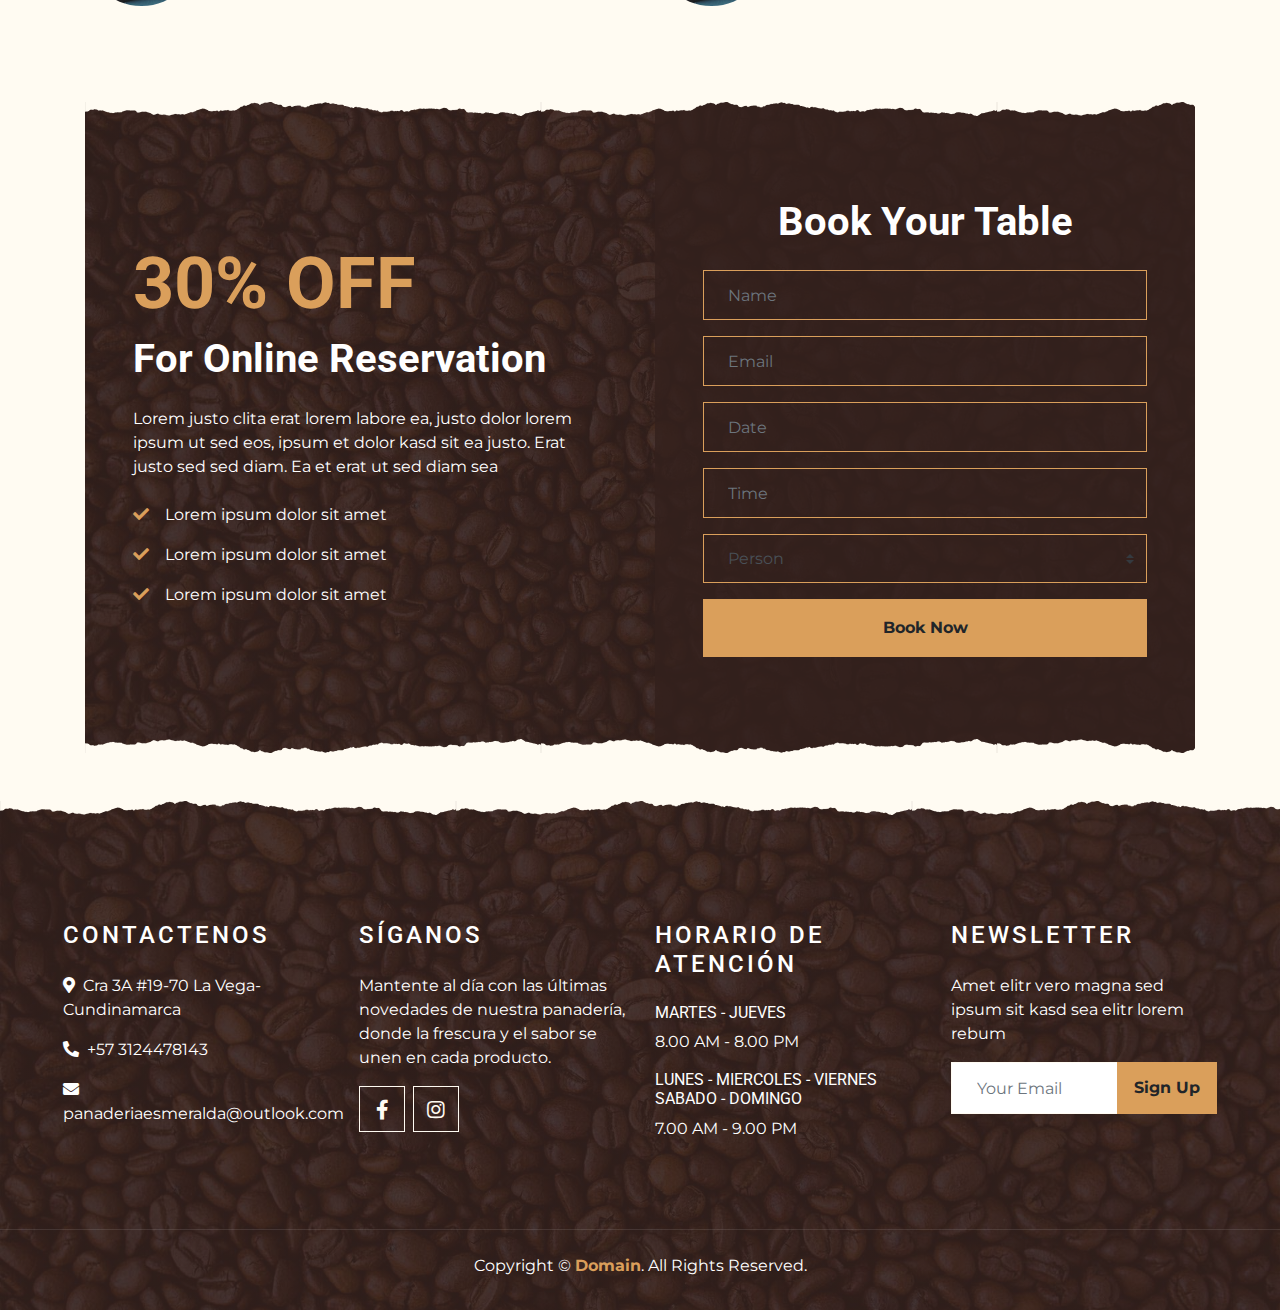
==== commit 8c262285: "carga" ====
--- a/index.html
+++ b/index.html
@@ -33,7 +33,7 @@
                 <img src="img/logo pana.png" alt="" class="img-fluid small-logo" style="max-width: 100%; height: auto;">
             </a> 
                     <!-- Enlaces a WhatsApp-->
-                    <a href="https://wa.me/573219021661?text=Hola,%20quiero%20hacer%20un%20pedido%20o%20obtener%20más%20información%20sobre%20su%20panadería%20y%20pastelería%20🥖🍰." class="whatsapp-link" target="_blank">
+                    <a href="https://wa.me/573124478143?text=Hola,%20quiero%20hacer%20un%20pedido%20o%20obtener%20más%20información%20sobre%20su%20panadería%20y%20pastelería%20🥖🍰." class="whatsapp-link" target="_blank">
                         <img src="img/whatsapp2.png" alt="WhatsApp">
                     </a>                    
 
@@ -68,7 +68,7 @@
                 <div class="carousel-item active">
                     <img class="w-100" src="img/roscon.jpg" alt="Image">
                     <div class="carousel-caption d-flex flex-column align-items-center justify-content-center">
-                        <h2 class="text-primary font-weight-medium m-0">Horneando el origonal </h2>
+                        <h2 class="text-primary font-weight-medium m-0">Horneando el original </h2>
                         <h1 class="display-1 text-white m-0">ROSCON RESOBADO</h1>
                         <h2 class="text-white m-0">* DESDE 1966 *</h2>
                     </div>
@@ -114,10 +114,10 @@
                 </div>
                 <div class="col-lg-4 py-0 py-lg-5">
                     <h1 class="mb-3">Nuestra visión</h1>
-                    <p>Invidunt lorem justo sanctus clita. Erat lorem labore ea, justo dolor lorem ipsum ut sed eos, ipsum et dolor kasd sit ea justo. Erat justo sed sed diam. Ea et erat ut sed diam sea ipsum est dolor</p>
-                    <h5 class="mb-3"><i class="fa fa-check text-primary mr-3"></i>Lorem ipsum dolor sit amet</h5>
-                    <h5 class="mb-3"><i class="fa fa-check text-primary mr-3"></i>Lorem ipsum dolor sit amet</h5>
-                    <h5 class="mb-3"><i class="fa fa-check text-primary mr-3"></i>Lorem ipsum dolor sit amet</h5>
+                    <p>Somos una empresa dedicada a la fabricacion artesanal de productos de panaderia y pasteleria con la mayor calidad, destacando en la fabricacion del roscon resobado y pan resobado desde el año 1966 hasta el dia de hoy</p>
+                    <h5 class="mb-3"><i class="fa fa-check text-primary mr-3"></i>Productos frescos y de calidad</h5>
+                    <h5 class="mb-3"><i class="fa fa-check text-primary mr-3"></i>Excelente atención al cliente</h5>
+                    <h5 class="mb-3"><i class="fa fa-check text-primary mr-3"></i>Variedad de productos</h5>
                     <a href="" class="btn btn-primary font-weight-bold py-2 px-4 mt-2">Learn More</a>
                 </div>
             </div>
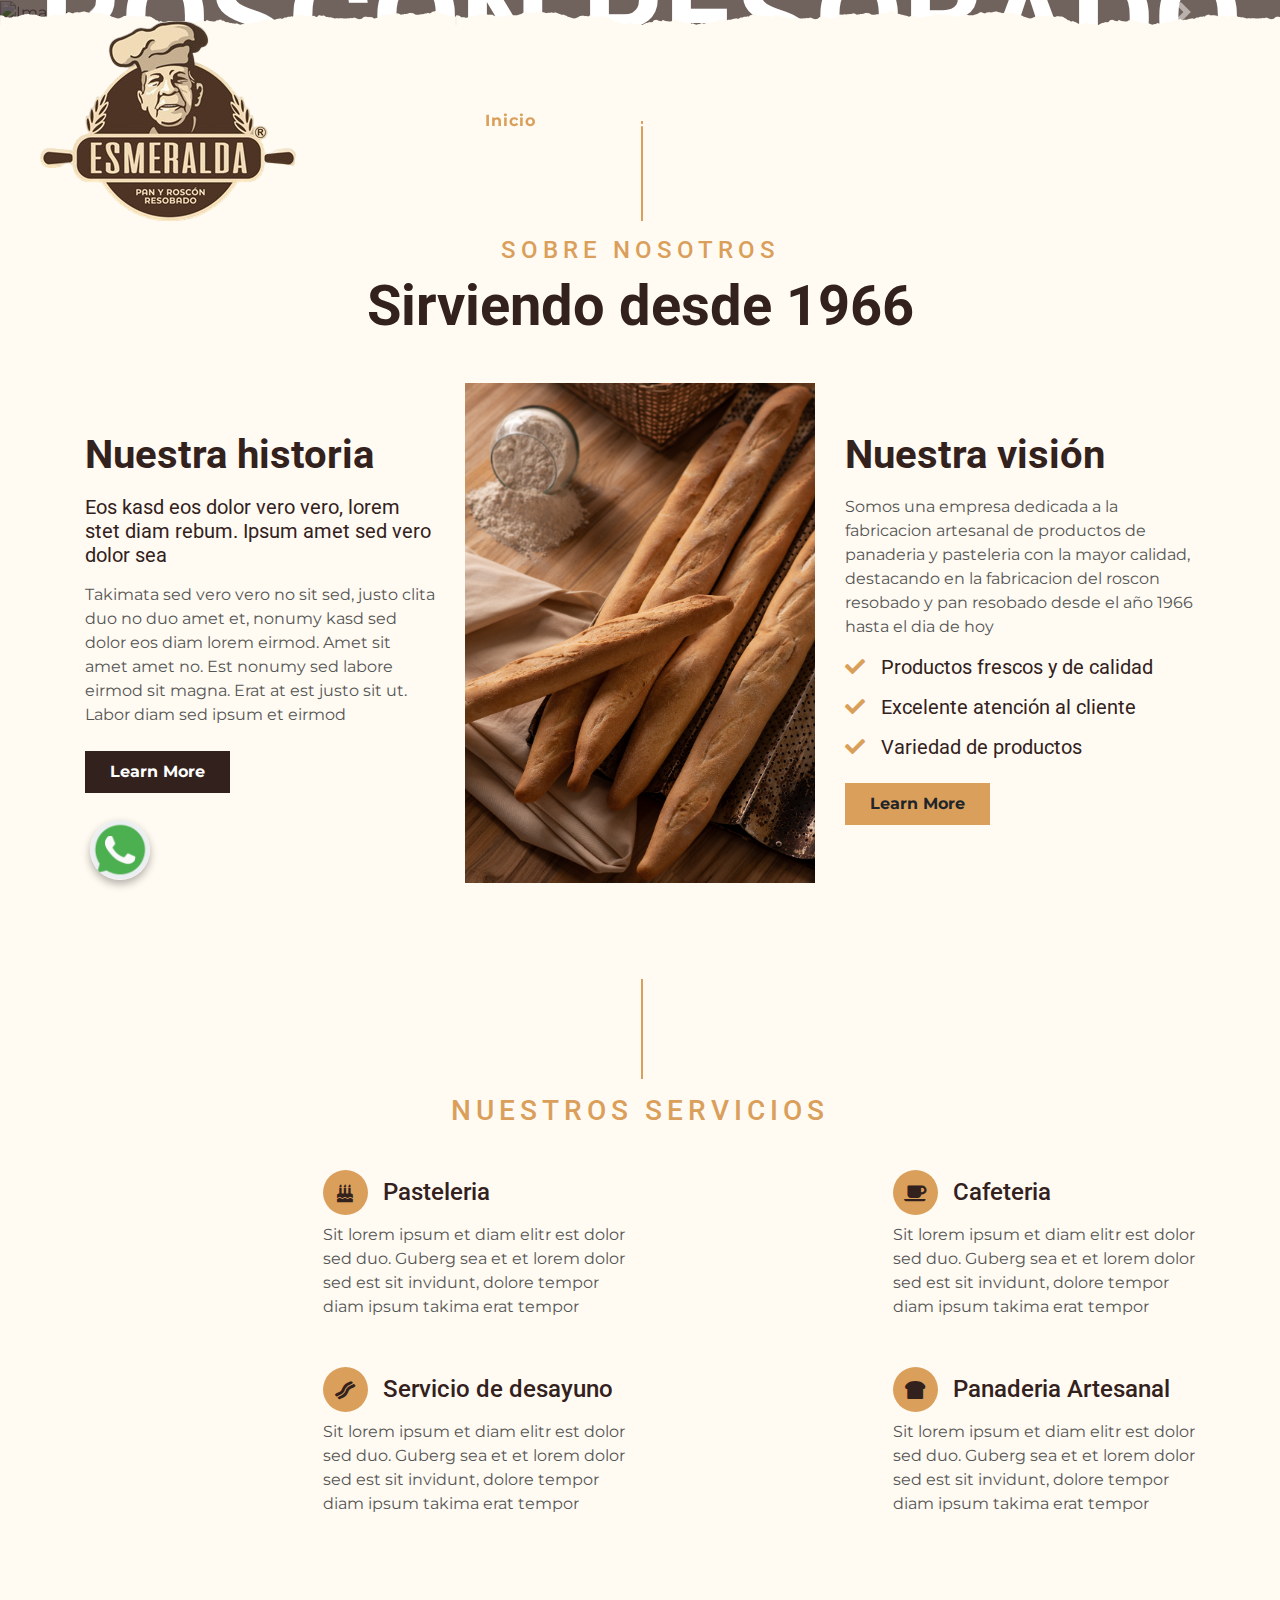
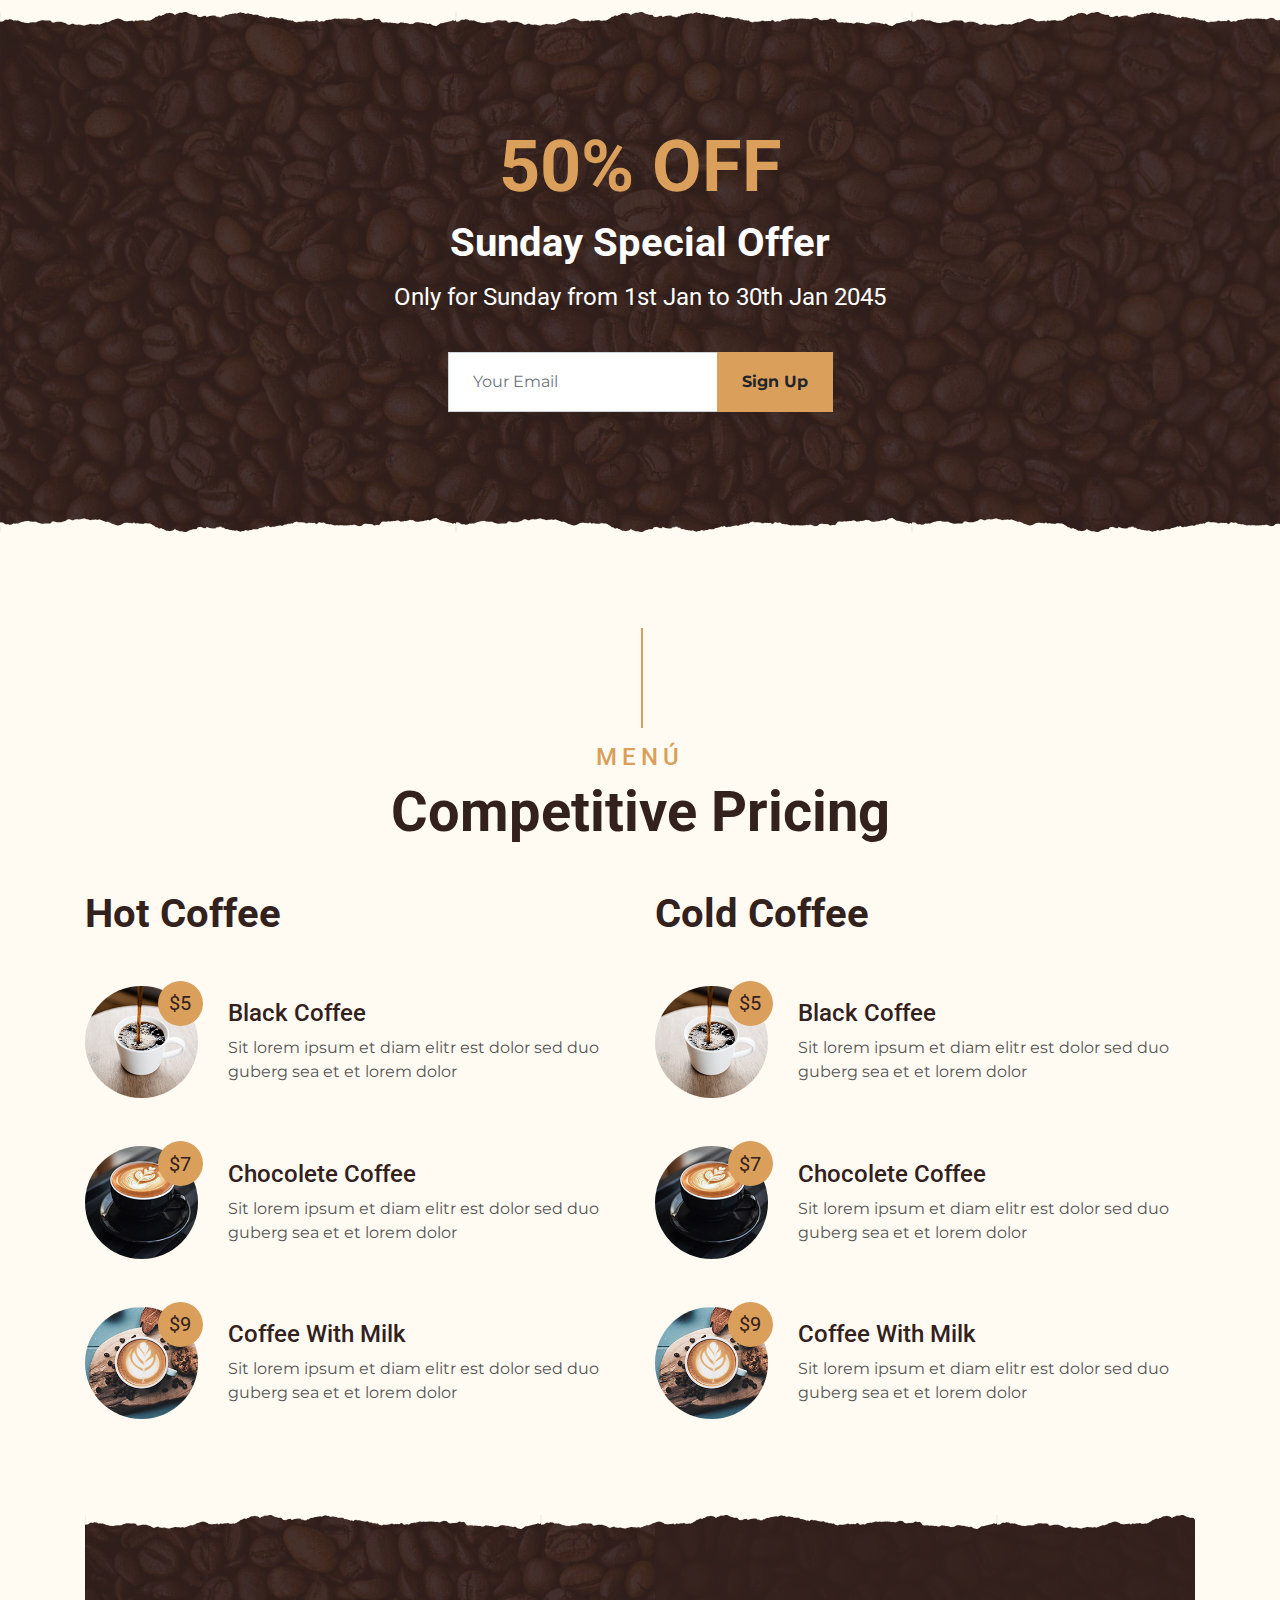
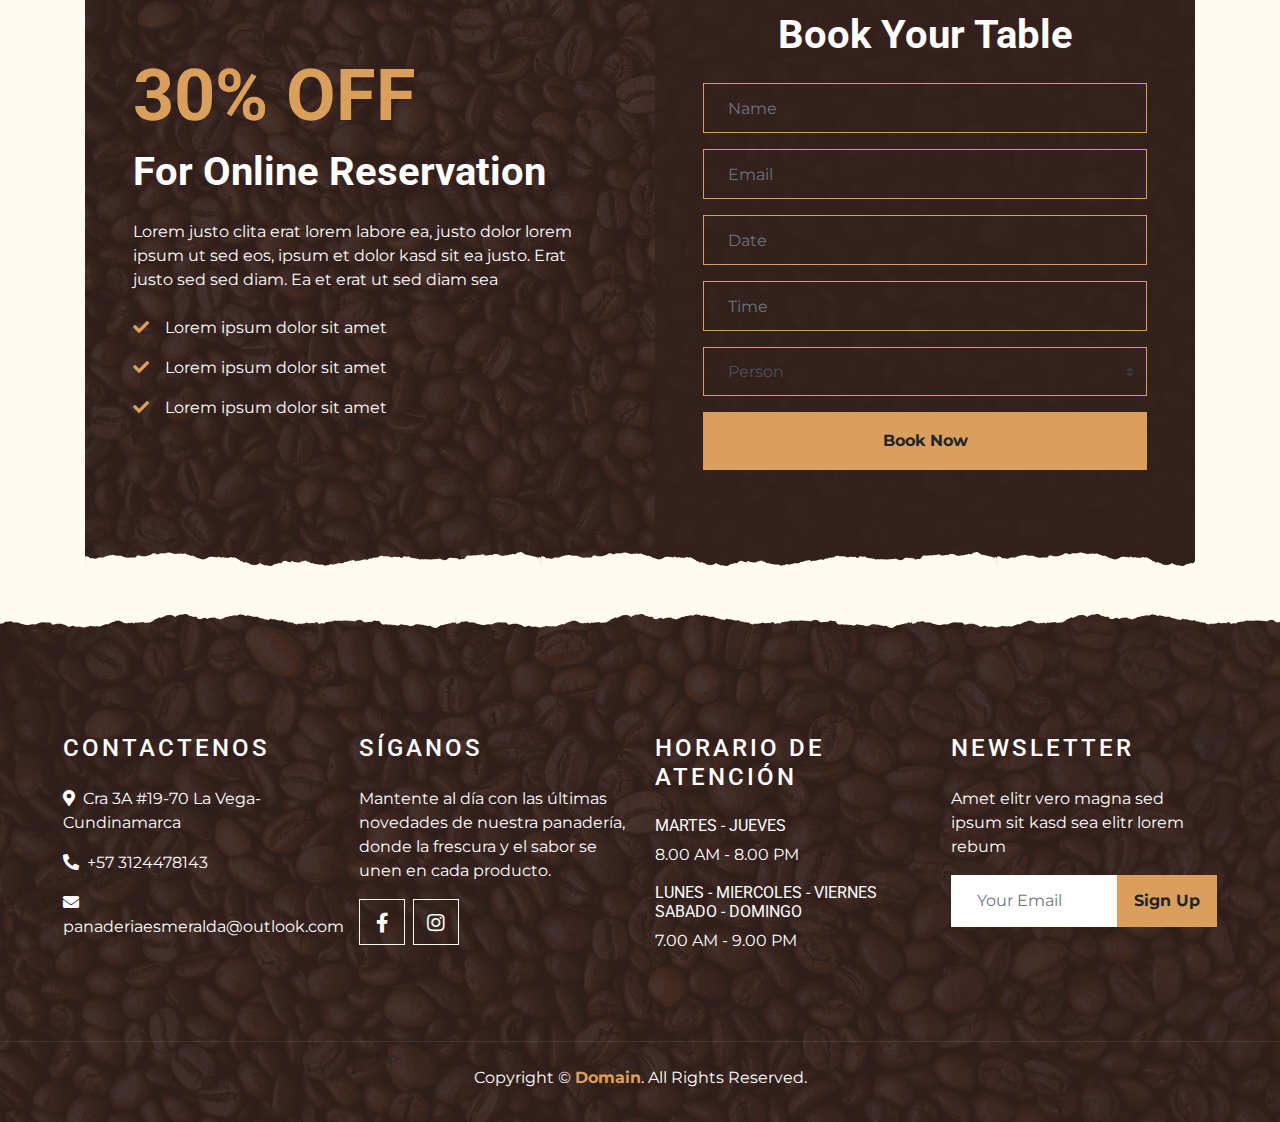
==== commit 977faed9: "3" ====
--- a/index.html
+++ b/index.html
@@ -130,17 +130,16 @@
     <div class="container-fluid pt-5">
         <div class="container">
             <div class="section-title">
-                <h4 class="text-primary text-uppercase" style="letter-spacing: 5px;">Our Services</h4>
-                <h1 class="display-4">Fresh & Organic Beans</h1>
+                <h3 class="text-primary text-uppercase" style="letter-spacing: 5px;">nuestros servicios</h3>
             </div>
             <div class="row">
                 <div class="col-lg-6 mb-5">
                     <div class="row align-items-center">
                         <div class="col-sm-5">
-                            <img class="img-fluid mb-3 mb-sm-0" src="img/service-1.jpg" alt="">
+                            <img class="img-fluid mb-3 mb-sm-0" src="img/Capture One Catalog0175-1-Recuperado.jpg" alt="">
                         </div>
                         <div class="col-sm-7">
-                            <h4><i class="fa fa-truck service-icon"></i>Fastest Door Delivery</h4>
+                            <h4><i class="fa fa-birthday-cake service-icon"></i>Pasteleria</h4>
                             <p class="m-0">Sit lorem ipsum et diam elitr est dolor sed duo. Guberg sea et et lorem dolor sed est sit
                                 invidunt, dolore tempor diam ipsum takima erat tempor</p>
                         </div>
@@ -149,10 +148,10 @@
                 <div class="col-lg-6 mb-5">
                     <div class="row align-items-center">
                         <div class="col-sm-5">
-                            <img class="img-fluid mb-3 mb-sm-0" src="img/service-2.jpg" alt="">
+                            <img class="img-fluid mb-3 mb-sm-0" src="img/cafe esmeralda.jpg" alt="">
                         </div>
                         <div class="col-sm-7">
-                            <h4><i class="fa fa-coffee service-icon"></i>Fresh Coffee Beans</h4>
+                            <h4><i class="fa fa-coffee service-icon"></i>Cafeteria</h4>
                             <p class="m-0">Sit lorem ipsum et diam elitr est dolor sed duo. Guberg sea et et lorem dolor sed est sit
                                 invidunt, dolore tempor diam ipsum takima erat tempor</p>
                         </div>
@@ -161,10 +160,10 @@
                 <div class="col-lg-6 mb-5">
                     <div class="row align-items-center">
                         <div class="col-sm-5">
-                            <img class="img-fluid mb-3 mb-sm-0" src="img/service-3.jpg" alt="">
+                            <img class="img-fluid mb-3 mb-sm-0" src="img/desayunos.JPG" alt="">
                         </div>
                         <div class="col-sm-7">
-                            <h4><i class="fa fa-award service-icon"></i>Best Quality Coffee</h4>
+                            <h4><i class="fa fa-bacon service-icon"></i>Servicio de desayuno</h4>
                             <p class="m-0">Sit lorem ipsum et diam elitr est dolor sed duo. Guberg sea et et lorem dolor sed est sit
                                 invidunt, dolore tempor diam ipsum takima erat tempor</p>
                         </div>
@@ -173,10 +172,10 @@
                 <div class="col-lg-6 mb-5">
                     <div class="row align-items-center">
                         <div class="col-sm-5">
-                            <img class="img-fluid mb-3 mb-sm-0" src="img/service-4.jpg" alt="">
+                            <img class="img-fluid mb-3 mb-sm-0" src="img/Sesión de estudio-081-1.jpg" alt="">
                         </div>
                         <div class="col-sm-7">
-                            <h4><i class="fa fa-table service-icon"></i>Online Table Booking</h4>
+                            <h4><i class="fa fa-bread-slice service-icon"></i>Panaderia Artesanal</h4>
                             <p class="m-0">Sit lorem ipsum et diam elitr est dolor sed duo. Guberg sea et et lorem dolor sed est sit
                                 invidunt, dolore tempor diam ipsum takima erat tempor</p>
                         </div>
@@ -211,7 +210,7 @@
     <div class="container-fluid pt-5">
         <div class="container">
             <div class="section-title">
-                <h4 class="text-primary text-uppercase" style="letter-spacing: 5px;">Menu & Pricing</h4>
+                <h4 class="text-primary text-uppercase" style="letter-spacing: 5px;">Menú</h4>
                 <h1 class="display-4">Competitive Pricing</h1>
             </div>
             <div class="row">
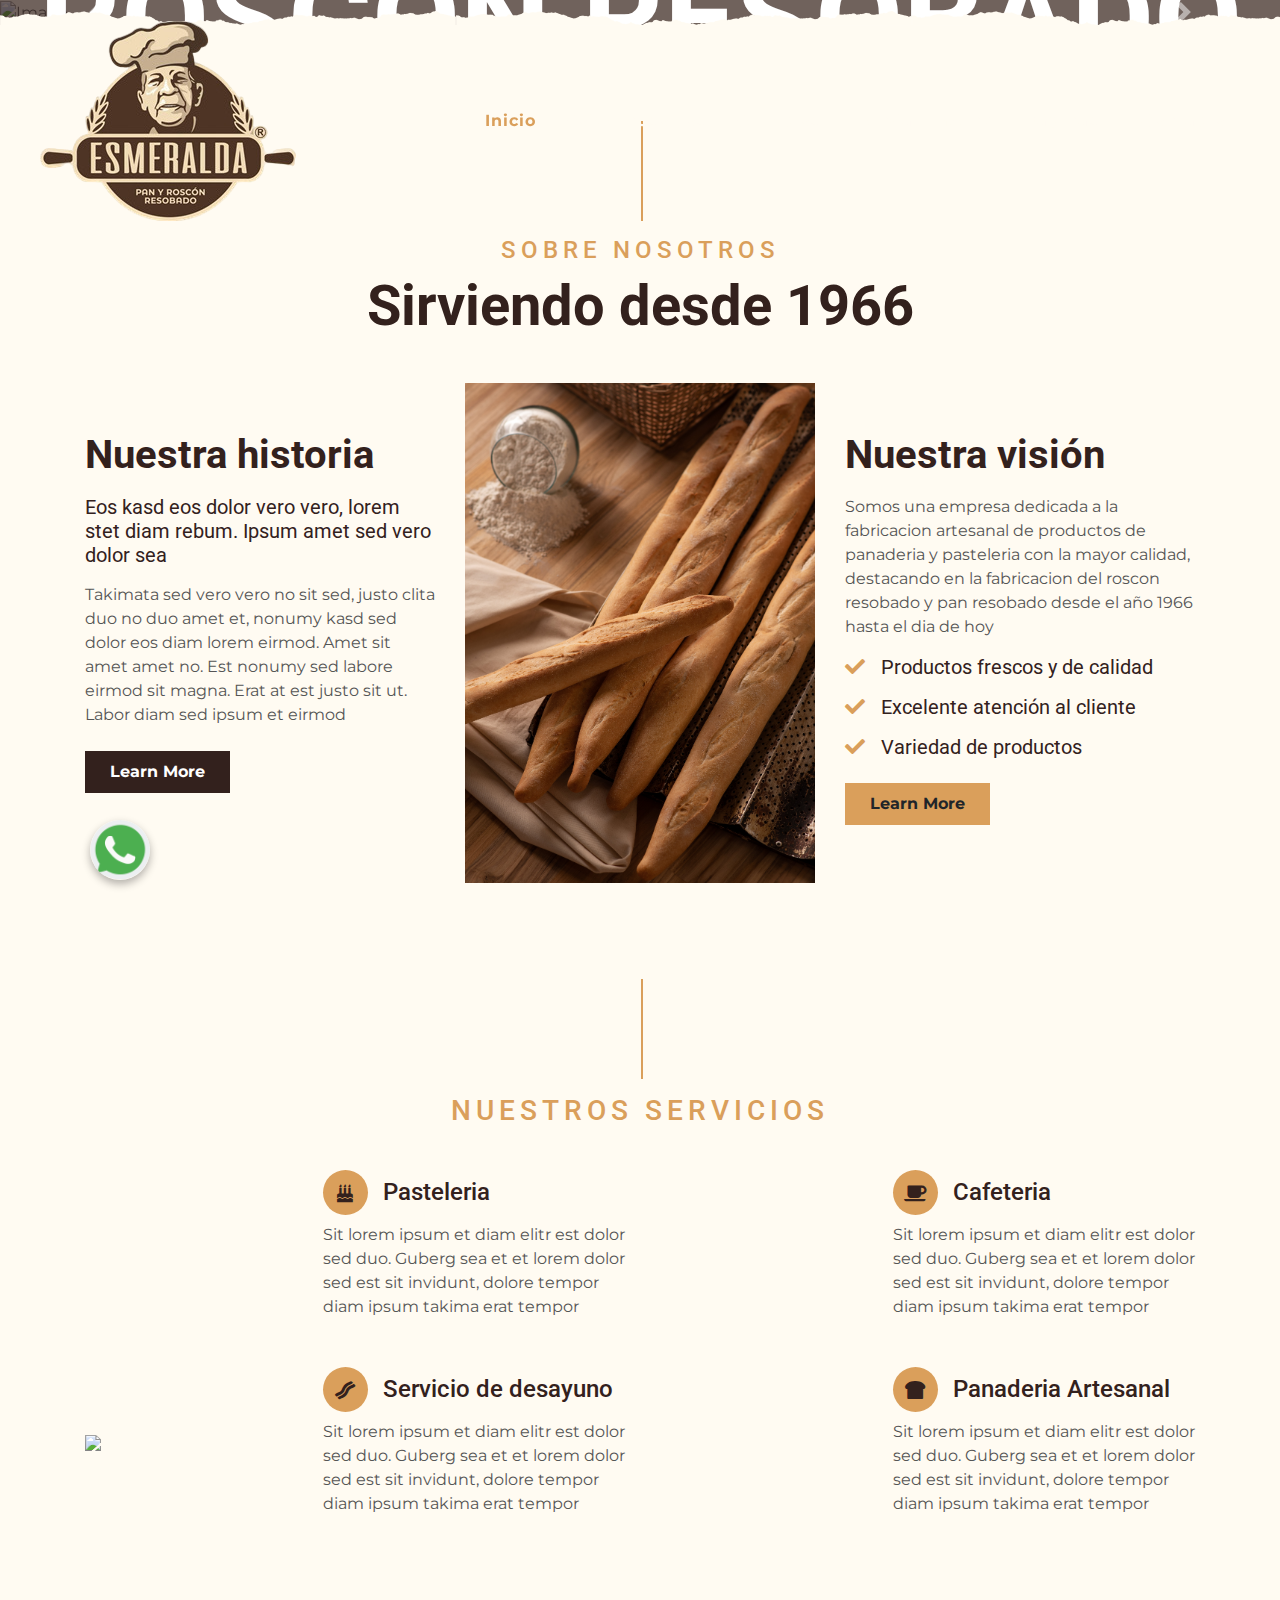
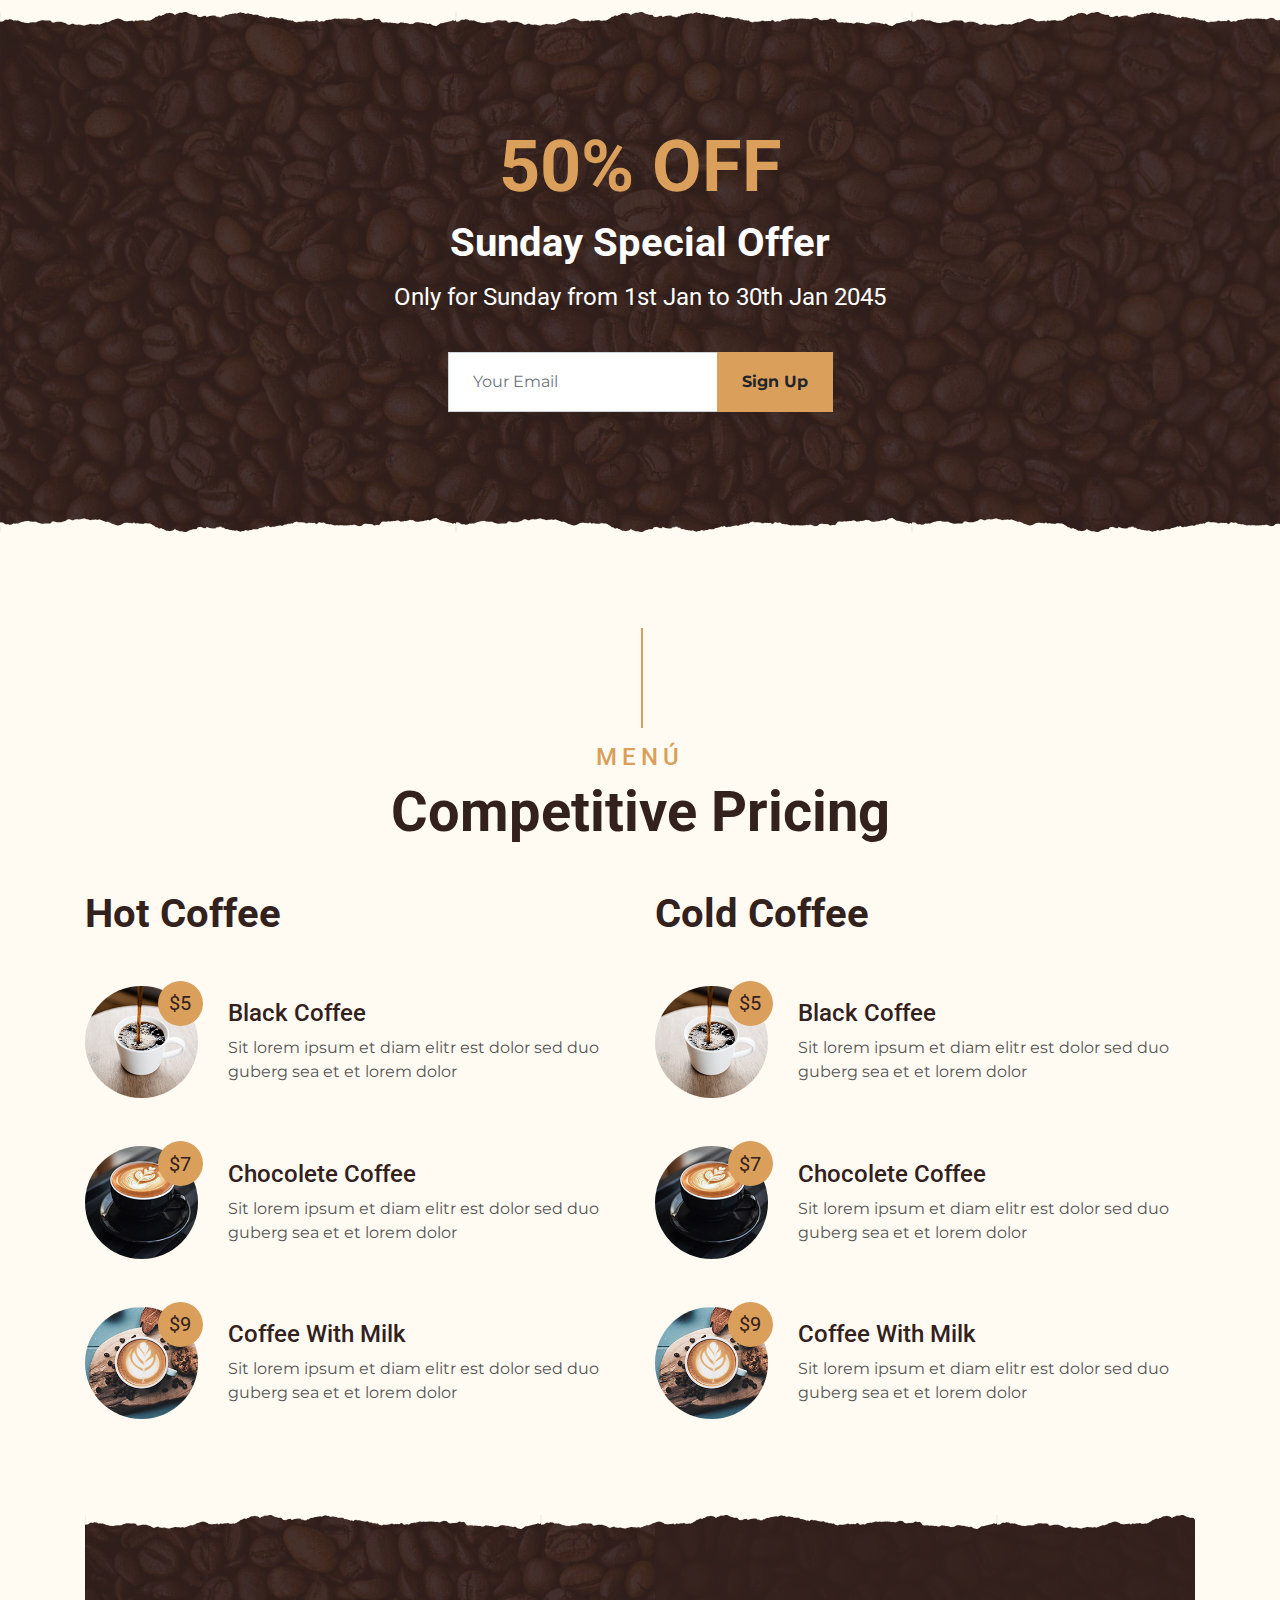
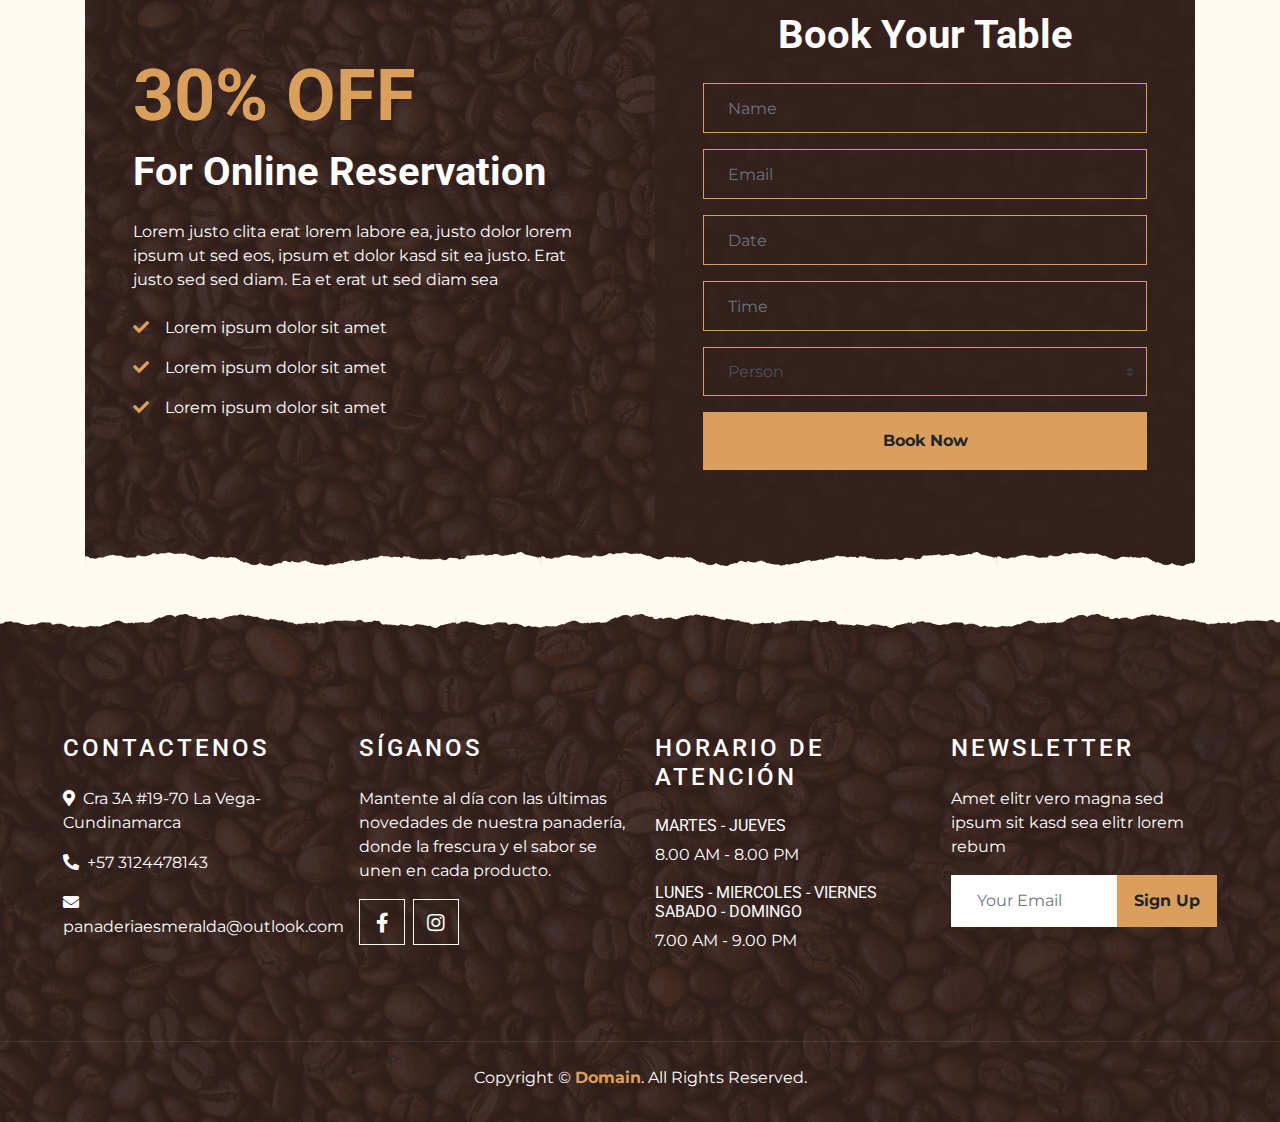
==== commit b29d5d4d: "3.1" ====
--- a/index.html
+++ b/index.html
@@ -136,7 +136,9 @@
                 <div class="col-lg-6 mb-5">
                     <div class="row align-items-center">
                         <div class="col-sm-5">
-                            <img class="img-fluid mb-3 mb-sm-0" src="img/Capture One Catalog0175-1-Recuperado.jpg" alt="">
+                            <a href="menu.html">
+                                <img class="img-fluid mb-3 mb-sm-0" src="img/Capture One Catalog0175-1-Recuperado.jpg" alt="">
+                            </a>
                         </div>
                         <div class="col-sm-7">
                             <h4><i class="fa fa-birthday-cake service-icon"></i>Pasteleria</h4>
@@ -148,7 +150,9 @@
                 <div class="col-lg-6 mb-5">
                     <div class="row align-items-center">
                         <div class="col-sm-5">
-                            <img class="img-fluid mb-3 mb-sm-0" src="img/cafe esmeralda.jpg" alt="">
+                            <a href="menu.html">
+                                <img class="img-fluid mb-3 mb-sm-0" src="img/cafe esmeralda.jpg" alt="">
+                            </a>
                         </div>
                         <div class="col-sm-7">
                             <h4><i class="fa fa-coffee service-icon"></i>Cafeteria</h4>
@@ -160,7 +164,9 @@
                 <div class="col-lg-6 mb-5">
                     <div class="row align-items-center">
                         <div class="col-sm-5">
-                            <img class="img-fluid mb-3 mb-sm-0" src="img/desayunos.JPG" alt="">
+                            <a href="menu.html">
+                                <img class="img-fluid mb-3 mb-sm-0" src="img/desayunos.JPG">
+                            </a>
                         </div>
                         <div class="col-sm-7">
                             <h4><i class="fa fa-bacon service-icon"></i>Servicio de desayuno</h4>
@@ -172,7 +178,9 @@
                 <div class="col-lg-6 mb-5">
                     <div class="row align-items-center">
                         <div class="col-sm-5">
-                            <img class="img-fluid mb-3 mb-sm-0" src="img/Sesión de estudio-081-1.jpg" alt="">
+                            <a href="menu.html">
+                                <img class="img-fluid mb-3 mb-sm-0" src="img/Sesión de estudio-081-1.jpg" alt="">
+                            </a>
                         </div>
                         <div class="col-sm-7">
                             <h4><i class="fa fa-bread-slice service-icon"></i>Panaderia Artesanal</h4>
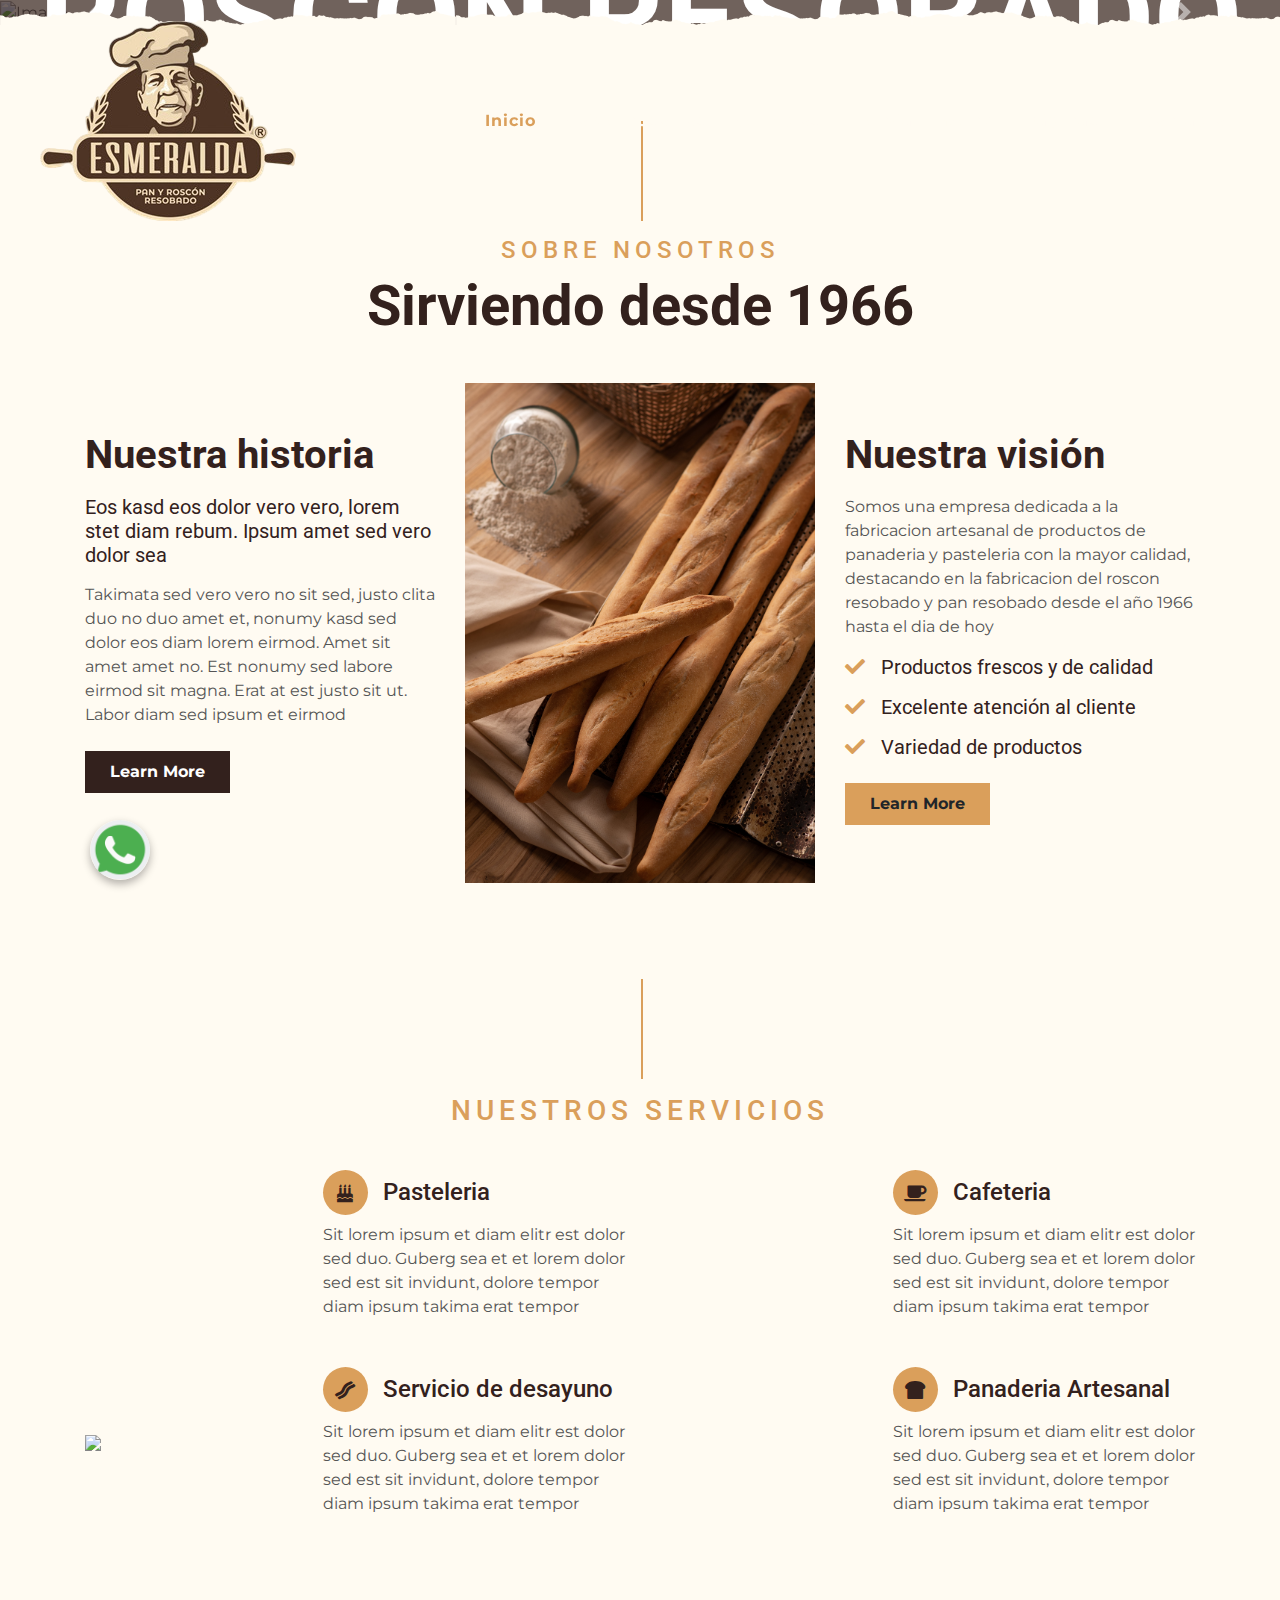
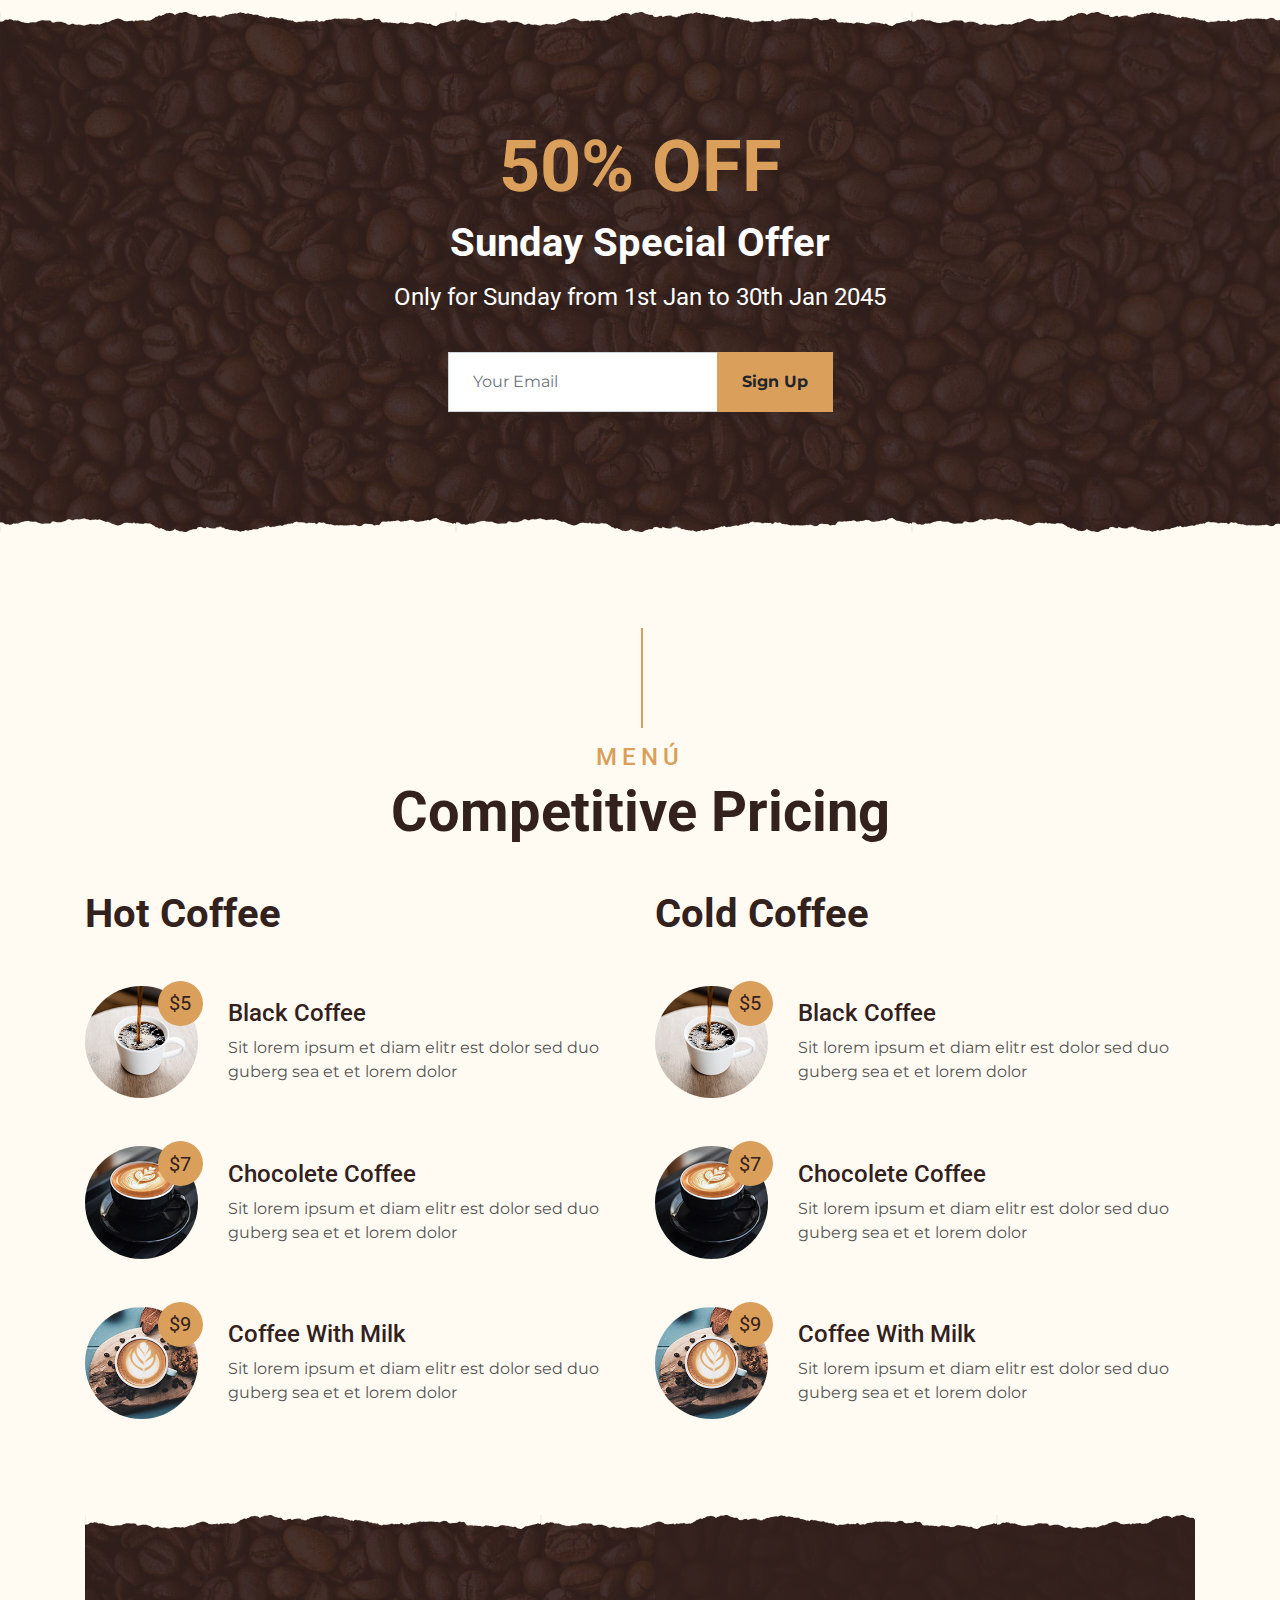
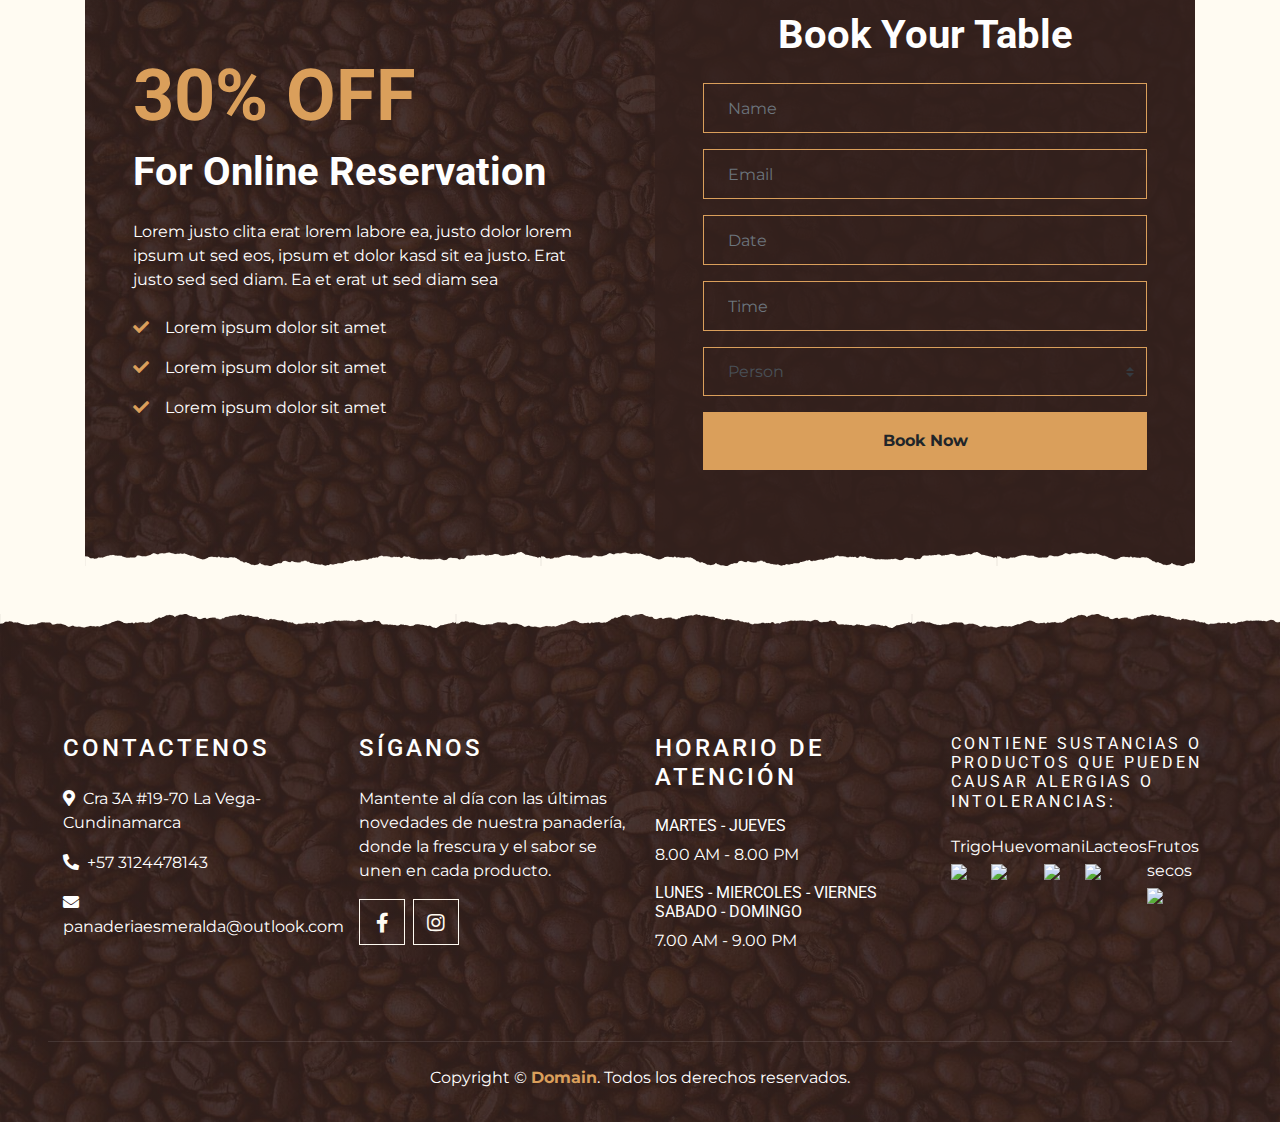
==== commit 1e6e2a07: "3.2" ====
--- a/index.html
+++ b/index.html
@@ -385,21 +385,39 @@
                     <p>7.00 AM - 9.00 PM</p>
                 </div>
             </div>
+
             <div class="col-lg-3 col-md-6 mb-5">
-                <h4 class="text-white text-uppercase mb-4" style="letter-spacing: 3px;">Newsletter</h4>
-                <p>Amet elitr vero magna sed ipsum sit kasd sea elitr lorem rebum</p>
-                <div class="w-100">
-                    <div class="input-group">
-                        <input type="text" class="form-control border-light" style="padding: 25px;" placeholder="Your Email">
-                        <div class="input-group-append">
-                            <button class="btn btn-primary font-weight-bold px-3">Sign Up</button>
-                        </div>
-                    </div>
-                </div>
-            </div>
-        </div>
+                <h6 class="text-white text-uppercase mb-4" style="letter-spacing: 3px;">Contiene sustancias o productos que pueden causar alergias o intolerancias:</h6>
+                <div  class="d-flex justify-content-start">
+                    <div class="contend-img">
+                        <span>Trigo</span>
+                        <br>
+                        <img src="img/Trigo.png">
+                    </div>
+                    <div class="contend-img">
+                        <span>Huevo</span>
+                        <br>
+                        <img src="img/Huevos.png">
+                    </div>
+                    <div class="contend-img">
+                        <span>mani</span>
+                        <br>
+                        <img src="img/mani.png">
+                    </div>
+                    <div class="contend-img">
+                        <span>Lacteos</span>
+                        <br>
+                        <img src="img/Lacteos.png">
+                    </div>
+                    <div class="contend-img">
+                        <span>Frutos secos</span>
+                        <br>
+                        <img src="img/Frutos_secos.png">
+                    </div>
+                </div>
+            </div>
         <div class="container-fluid text-center text-white border-top mt-4 py-4 px-sm-3 px-md-5" style="border-color: rgba(256, 256, 256, .1) !important;">
-            <p class="mb-2 text-white">Copyright &copy; <a class="font-weight-bold" href="#">Domain</a>. All Rights Reserved.</p>
+            <p class="mb-2 text-white">Copyright &copy; <a class="font-weight-bold" href="#">Domain</a>. Todos los derechos reservados.</p>
             <p class="footer-credit" style="display: none;">Diseñado por <a class="font-weight-bold" href="https://htmlcodex.com">HTML Codex</a></p>
         </div>
     </div>
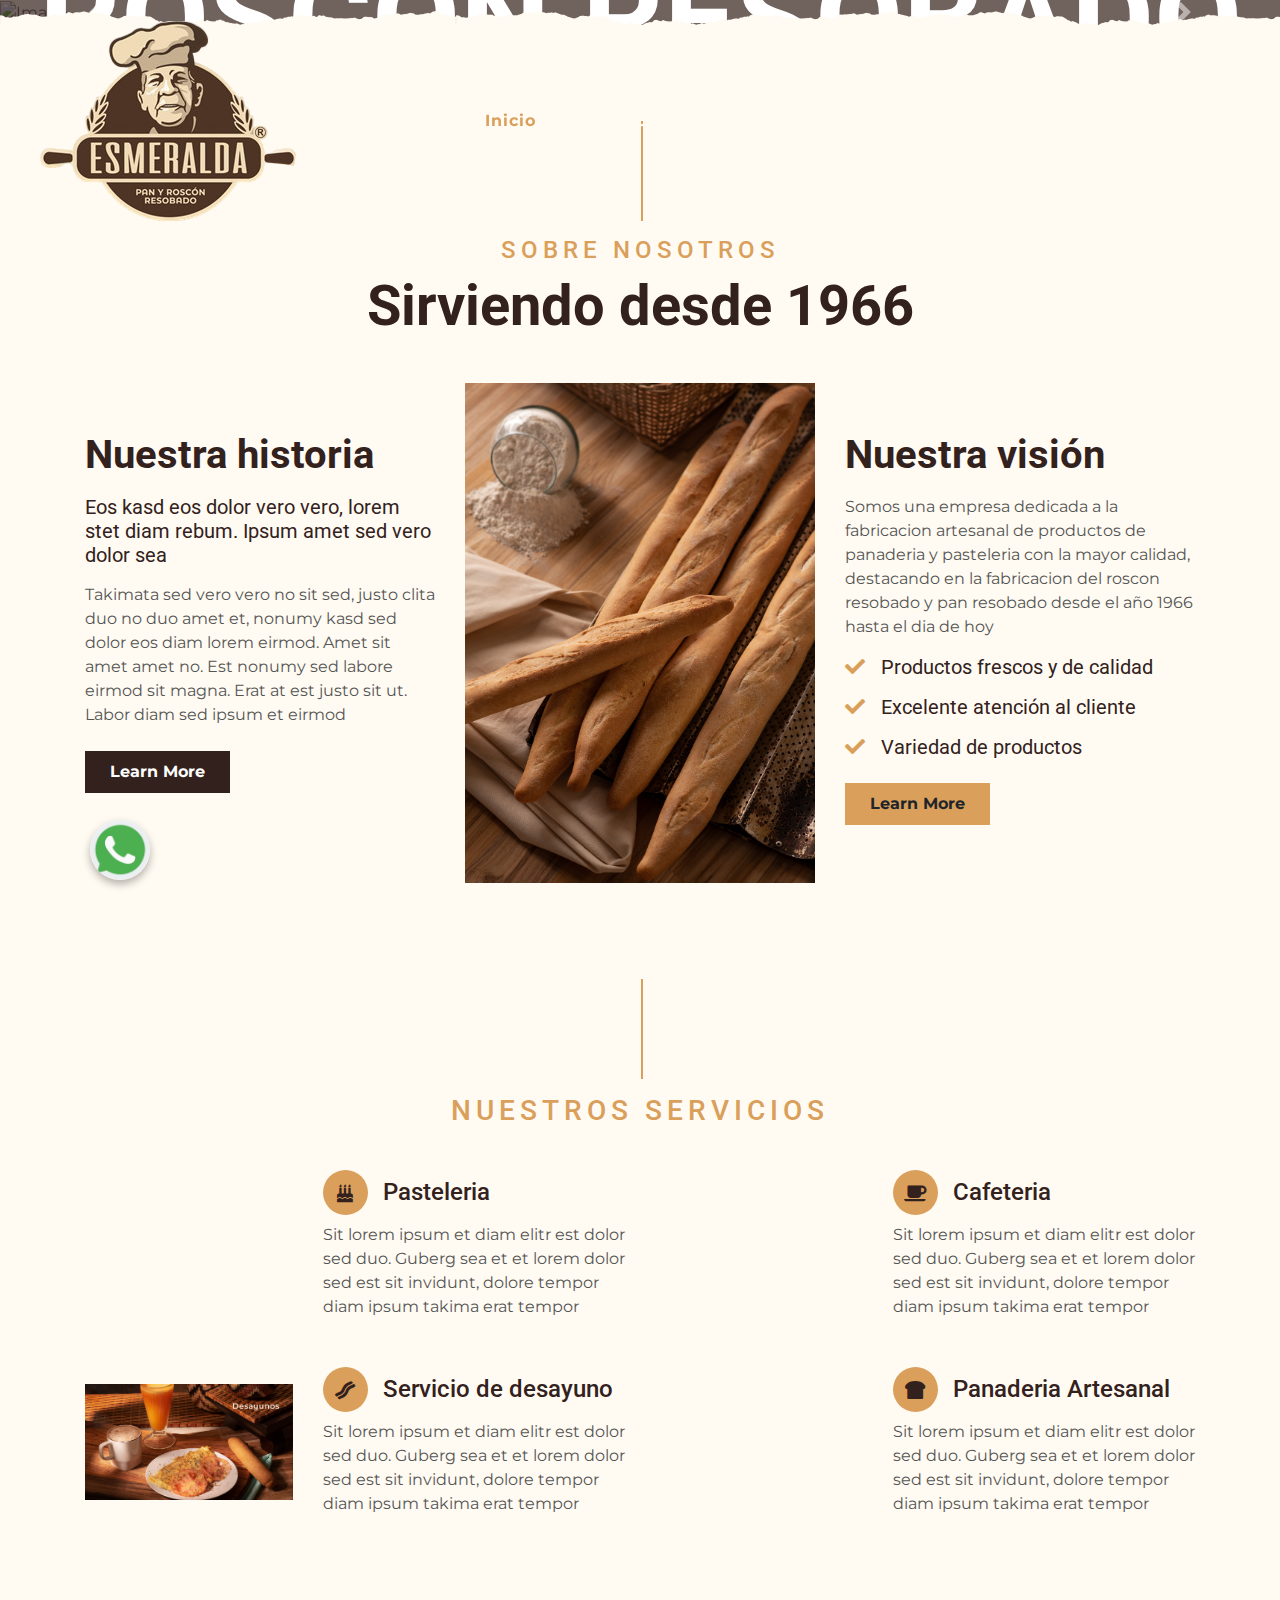
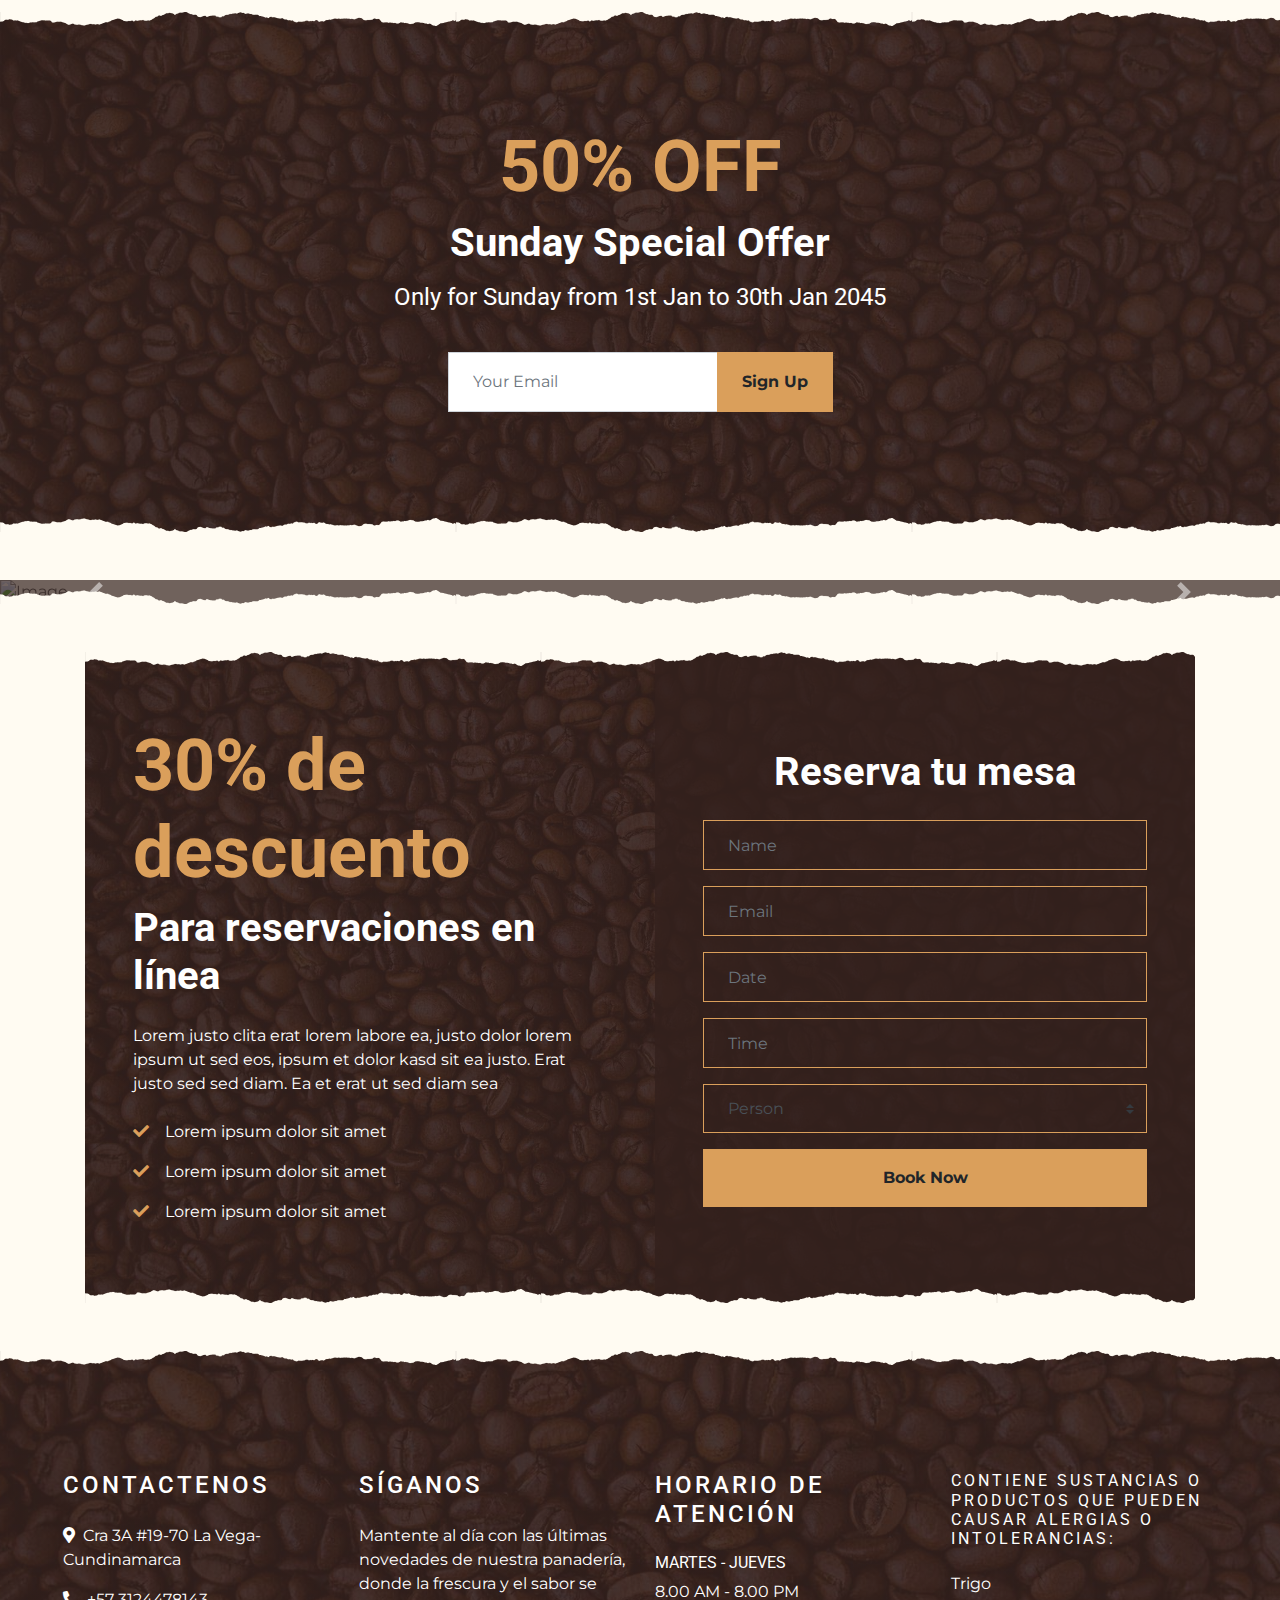
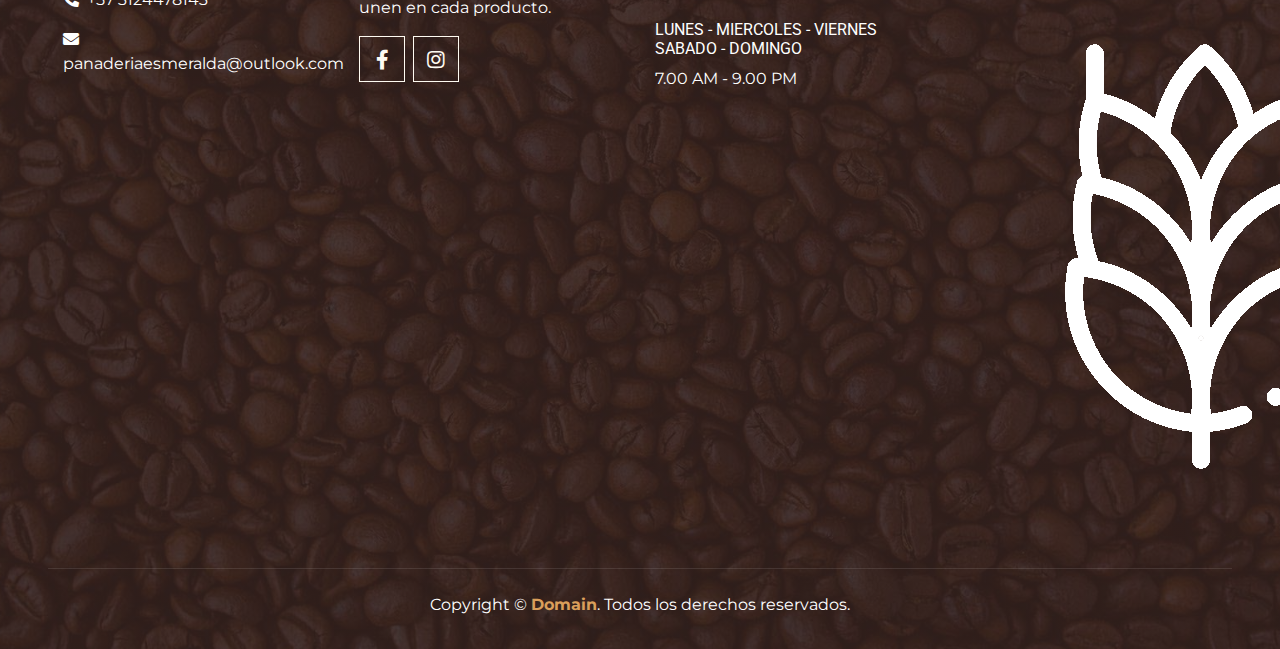
==== commit 8b1c62c6: "3.5" ====
--- a/index.html
+++ b/index.html
@@ -32,10 +32,11 @@
             <a href="index.html" class="navbar-brand px-lg-4 m-0">
                 <img src="img/logo pana.png" alt="" class="img-fluid small-logo" style="max-width: 100%; height: auto;">
             </a> 
-                    <!-- Enlaces a WhatsApp-->
+                    <!-- Enlace a WhatsApp-->
                     <a href="https://wa.me/573124478143?text=Hola,%20quiero%20hacer%20un%20pedido%20o%20obtener%20más%20información%20sobre%20su%20panadería%20y%20pastelería%20🥖🍰." class="whatsapp-link" target="_blank">
                         <img src="img/whatsapp2.png" alt="WhatsApp">
-                    </a>                    
+                    </a>     
+                    <!--Fin enlace a WhatsApp-->               
 
             <button type="button" class="navbar-toggler" data-toggle="collapse" data-target="#navbarCollapse">
                 <span class="navbar-toggler-icon"></span>
@@ -151,7 +152,7 @@
                     <div class="row align-items-center">
                         <div class="col-sm-5">
                             <a href="menu.html">
-                                <img class="img-fluid mb-3 mb-sm-0" src="img/cafe esmeralda.jpg" alt="">
+                                <img class="img-fluid mb-3 mb-sm-0" src="img/cafe.jpg" alt="">
                             </a>
                         </div>
                         <div class="col-sm-7">
@@ -215,84 +216,31 @@
 
 
     <!-- Menu Start -->
-    <div class="container-fluid pt-5">
-        <div class="container">
-            <div class="section-title">
-                <h4 class="text-primary text-uppercase" style="letter-spacing: 5px;">Menú</h4>
-                <h1 class="display-4">Competitive Pricing</h1>
-            </div>
-            <div class="row">
-                <div class="col-lg-6">
-                    <h1 class="mb-5">Hot Coffee</h1>
-                    <div class="row align-items-center mb-5">
-                        <div class="col-4 col-sm-3">
-                            <img class="w-100 rounded-circle mb-3 mb-sm-0" src="img/menu-1.jpg" alt="">
-                            <h5 class="menu-price">$5</h5>
-                        </div>
-                        <div class="col-8 col-sm-9">
-                            <h4>Black Coffee</h4>
-                            <p class="m-0">Sit lorem ipsum et diam elitr est dolor sed duo guberg sea et et lorem dolor</p>
-                        </div>
-                    </div>
-                    <div class="row align-items-center mb-5">
-                        <div class="col-4 col-sm-3">
-                            <img class="w-100 rounded-circle mb-3 mb-sm-0" src="img/menu-2.jpg" alt="">
-                            <h5 class="menu-price">$7</h5>
-                        </div>
-                        <div class="col-8 col-sm-9">
-                            <h4>Chocolete Coffee</h4>
-                            <p class="m-0">Sit lorem ipsum et diam elitr est dolor sed duo guberg sea et et lorem dolor</p>
-                        </div>
-                    </div>
-                    <div class="row align-items-center mb-5">
-                        <div class="col-4 col-sm-3">
-                            <img class="w-100 rounded-circle mb-3 mb-sm-0" src="img/menu-3.jpg" alt="">
-                            <h5 class="menu-price">$9</h5>
-                        </div>
-                        <div class="col-8 col-sm-9">
-                            <h4>Coffee With Milk</h4>
-                            <p class="m-0">Sit lorem ipsum et diam elitr est dolor sed duo guberg sea et et lorem dolor</p>
-                        </div>
-                    </div>
-                </div>
-                <div class="col-lg-6">
-                    <h1 class="mb-5">Cold Coffee</h1>
-                    <div class="row align-items-center mb-5">
-                        <div class="col-4 col-sm-3">
-                            <img class="w-100 rounded-circle mb-3 mb-sm-0" src="img/menu-1.jpg" alt="">
-                            <h5 class="menu-price">$5</h5>
-                        </div>
-                        <div class="col-8 col-sm-9">
-                            <h4>Black Coffee</h4>
-                            <p class="m-0">Sit lorem ipsum et diam elitr est dolor sed duo guberg sea et et lorem dolor</p>
-                        </div>
-                    </div>
-                    <div class="row align-items-center mb-5">
-                        <div class="col-4 col-sm-3">
-                            <img class="w-100 rounded-circle mb-3 mb-sm-0" src="img/menu-2.jpg" alt="">
-                            <h5 class="menu-price">$7</h5>
-                        </div>
-                        <div class="col-8 col-sm-9">
-                            <h4>Chocolete Coffee</h4>
-                            <p class="m-0">Sit lorem ipsum et diam elitr est dolor sed duo guberg sea et et lorem dolor</p>
-                        </div>
-                    </div>
-                    <div class="row align-items-center mb-5">
-                        <div class="col-4 col-sm-3">
-                            <img class="w-100 rounded-circle mb-3 mb-sm-0" src="img/menu-3.jpg" alt="">
-                            <h5 class="menu-price">$9</h5>
-                        </div>
-                        <div class="col-8 col-sm-9">
-                            <h4>Coffee With Milk</h4>
-                            <p class="m-0">Sit lorem ipsum et diam elitr est dolor sed duo guberg sea et et lorem dolor</p>
-                        </div>
-                    </div>
-                </div>
-            </div>
+    <div class="container-fluid p-0 mb-5">
+        <div id="blog-carousel" class="carousel slide overlay-bottom" data-ride="carousel">
+            <div class="carousel-inner" id="carousel2">
+                <div class="carousel-item active">
+                    <img class="w-100" src="img/IMG_8967.JPG" alt="Image">
+                    <div class="carousel-caption d-flex flex-column align-items-center justify-content-center">
+
+                    </div>
+                </div>
+                <div class="carousel-item">
+                    <img class="w-100" src="img/IMG_8962 2.JPG" alt="Image">
+                    <div class="carousel-caption d-flex flex-column align-items-center justify-content-center">
+
+                    </div>
+                </div>
+            </div>
+            <a class="carousel-control-prev" href="#blog-carousel" data-slide="prev">
+                <span class="carousel-control-prev-icon"></span>
+            </a>
+            <a class="carousel-control-next" href="#blog-carousel" data-slide="next">
+                <span class="carousel-control-next-icon"></span>
+            </a>
         </div>
     </div>
     <!-- Menu End -->
-
 
     <!-- Reservation Start -->
     <div class="container-fluid my-5">
@@ -302,8 +250,8 @@
                     <div class="col-lg-6 my-5 my-lg-0">
                         <div class="p-5">
                             <div class="mb-4">
-                                <h1 class="display-3 text-primary">30% OFF</h1>
-                                <h1 class="text-white">For Online Reservation</h1>
+                                <h1 class="display-3 text-primary">30% de descuento</h1>
+                                <h1 class="text-white">Para reservaciones en línea</h1>
                             </div>
                             <p class="text-white">Lorem justo clita erat lorem labore ea, justo dolor lorem ipsum ut sed eos,
                                 ipsum et dolor kasd sit ea justo. Erat justo sed sed diam. Ea et erat ut sed diam sea</p>
@@ -316,7 +264,7 @@
                     </div>
                     <div class="col-lg-6">
                         <div class="text-center p-5" style="background: rgba(51, 33, 29, .8);">
-                            <h1 class="text-white mb-4 mt-5">Book Your Table</h1>
+                            <h1 class="text-white mb-4 mt-5">Reserva tu mesa</h1>
                             <form class="mb-5">
                                 <div class="form-group">
                                     <input type="text" class="form-control bg-transparent border-primary p-4" placeholder="Name"
